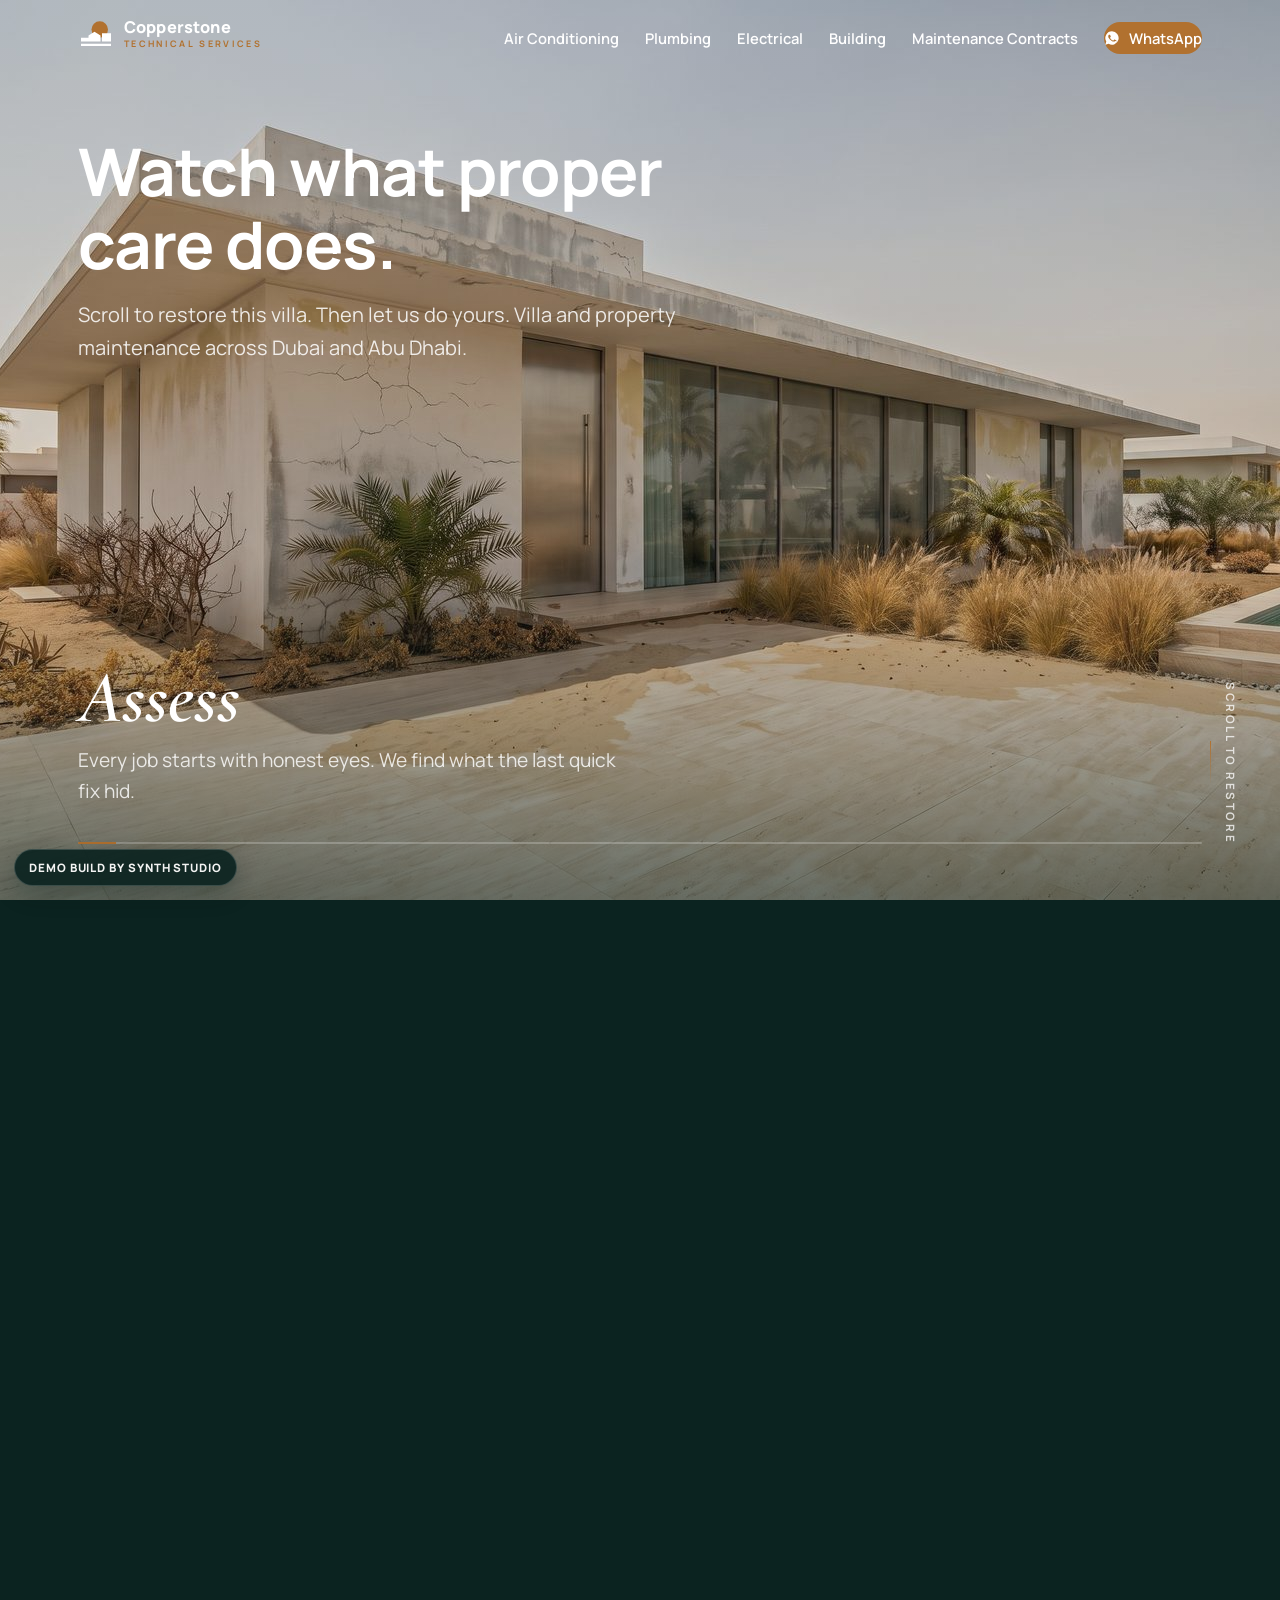
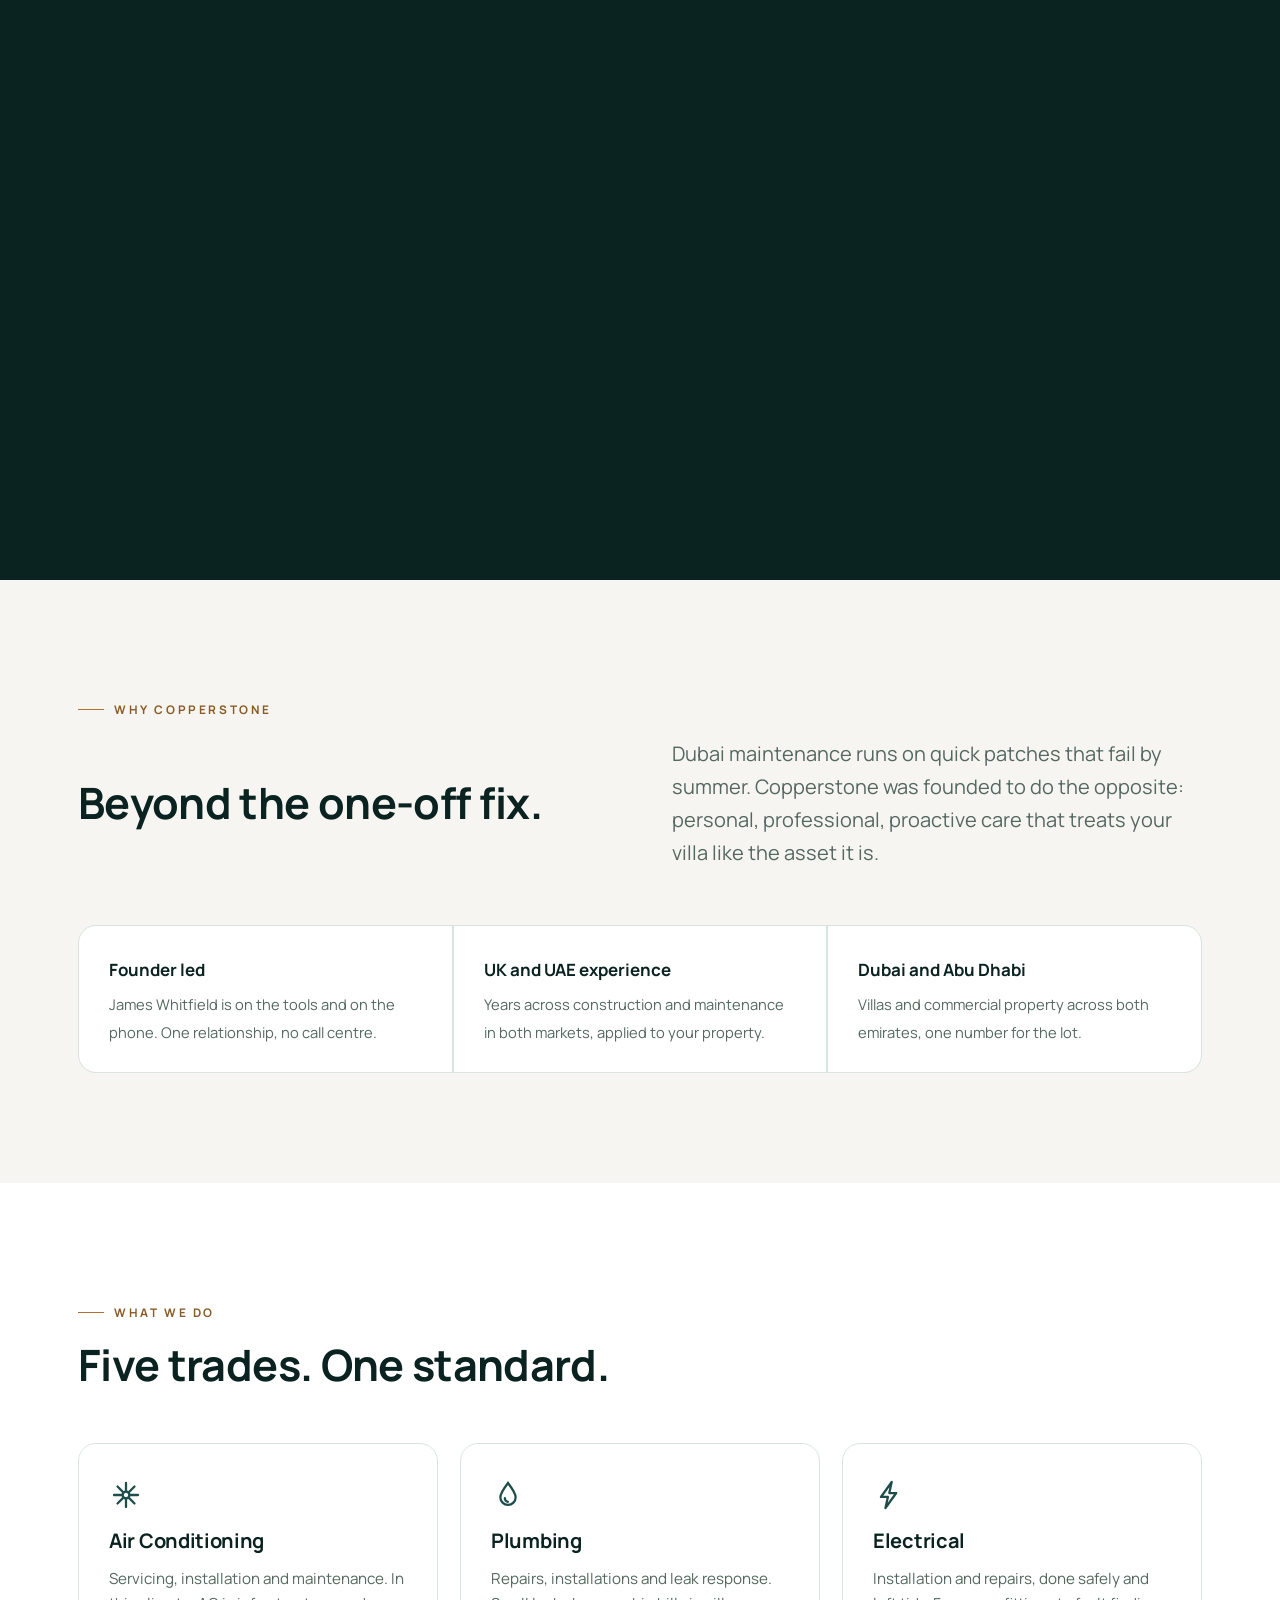
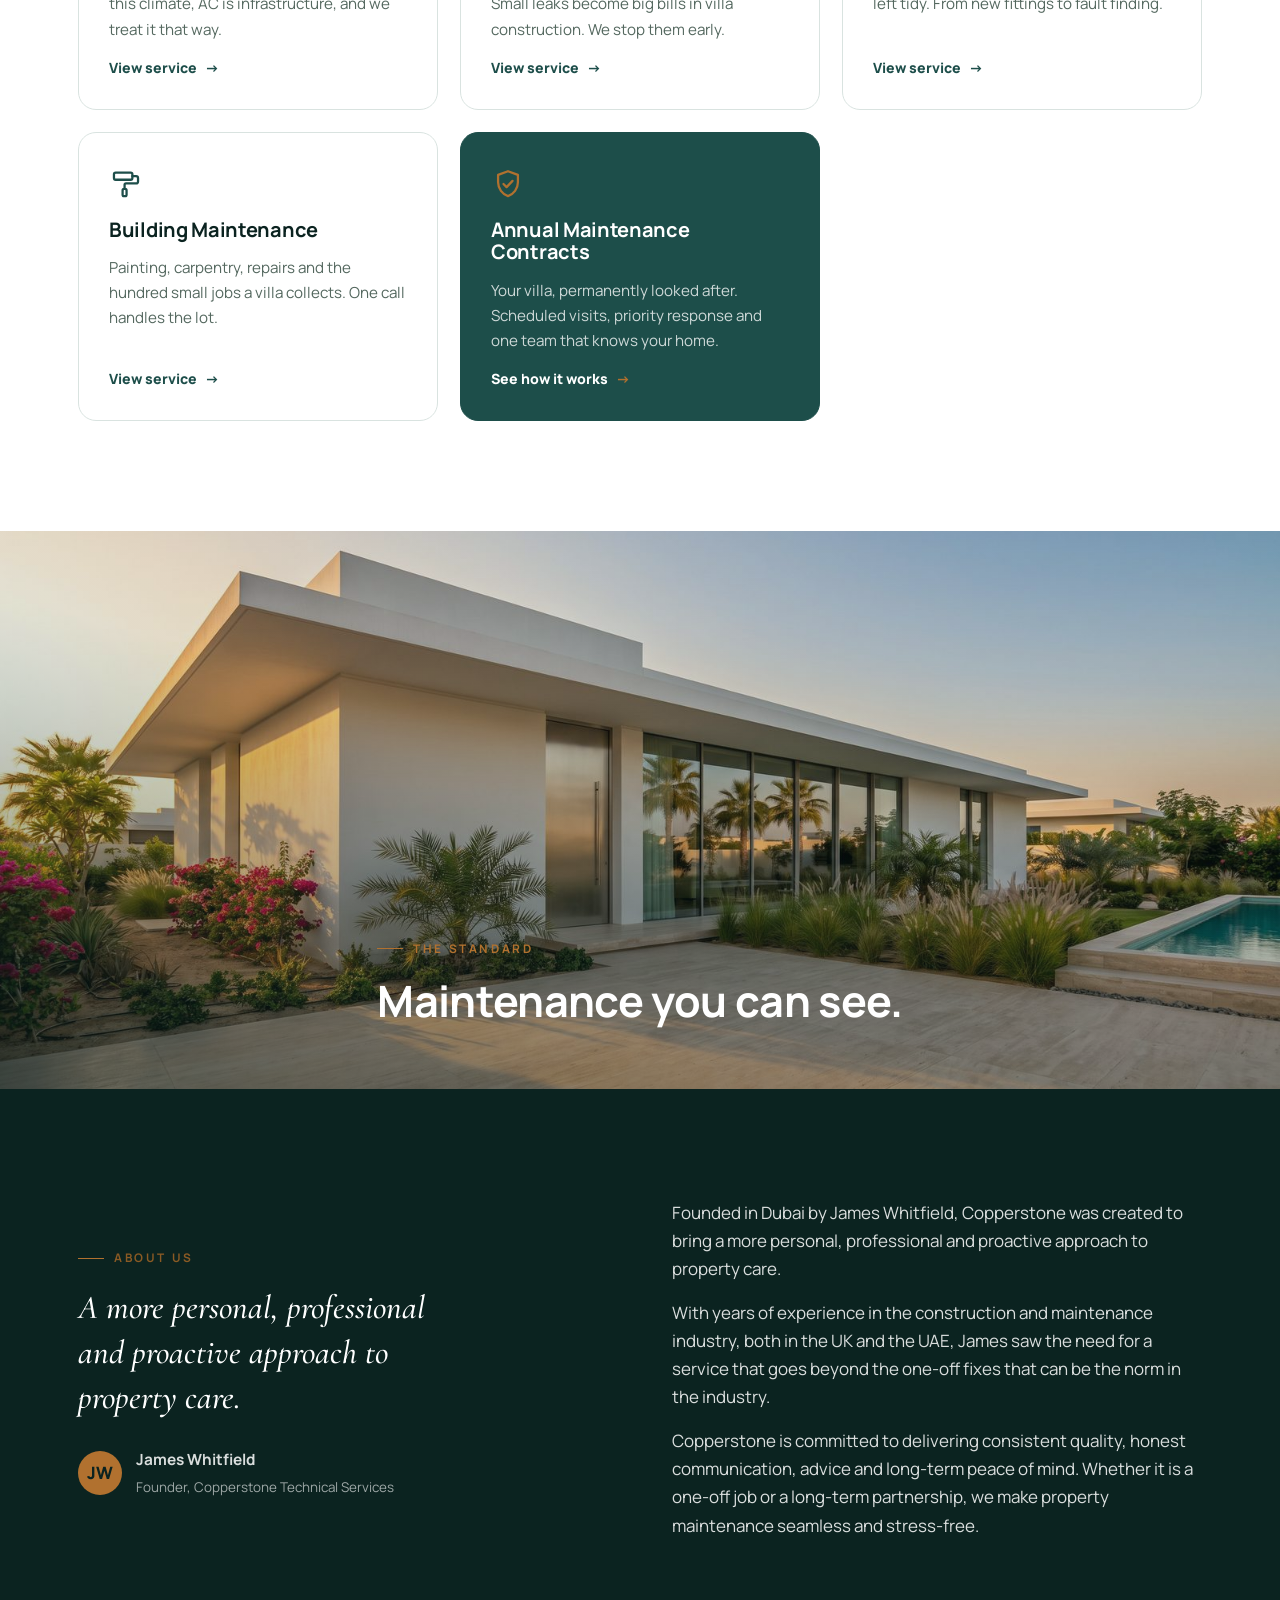
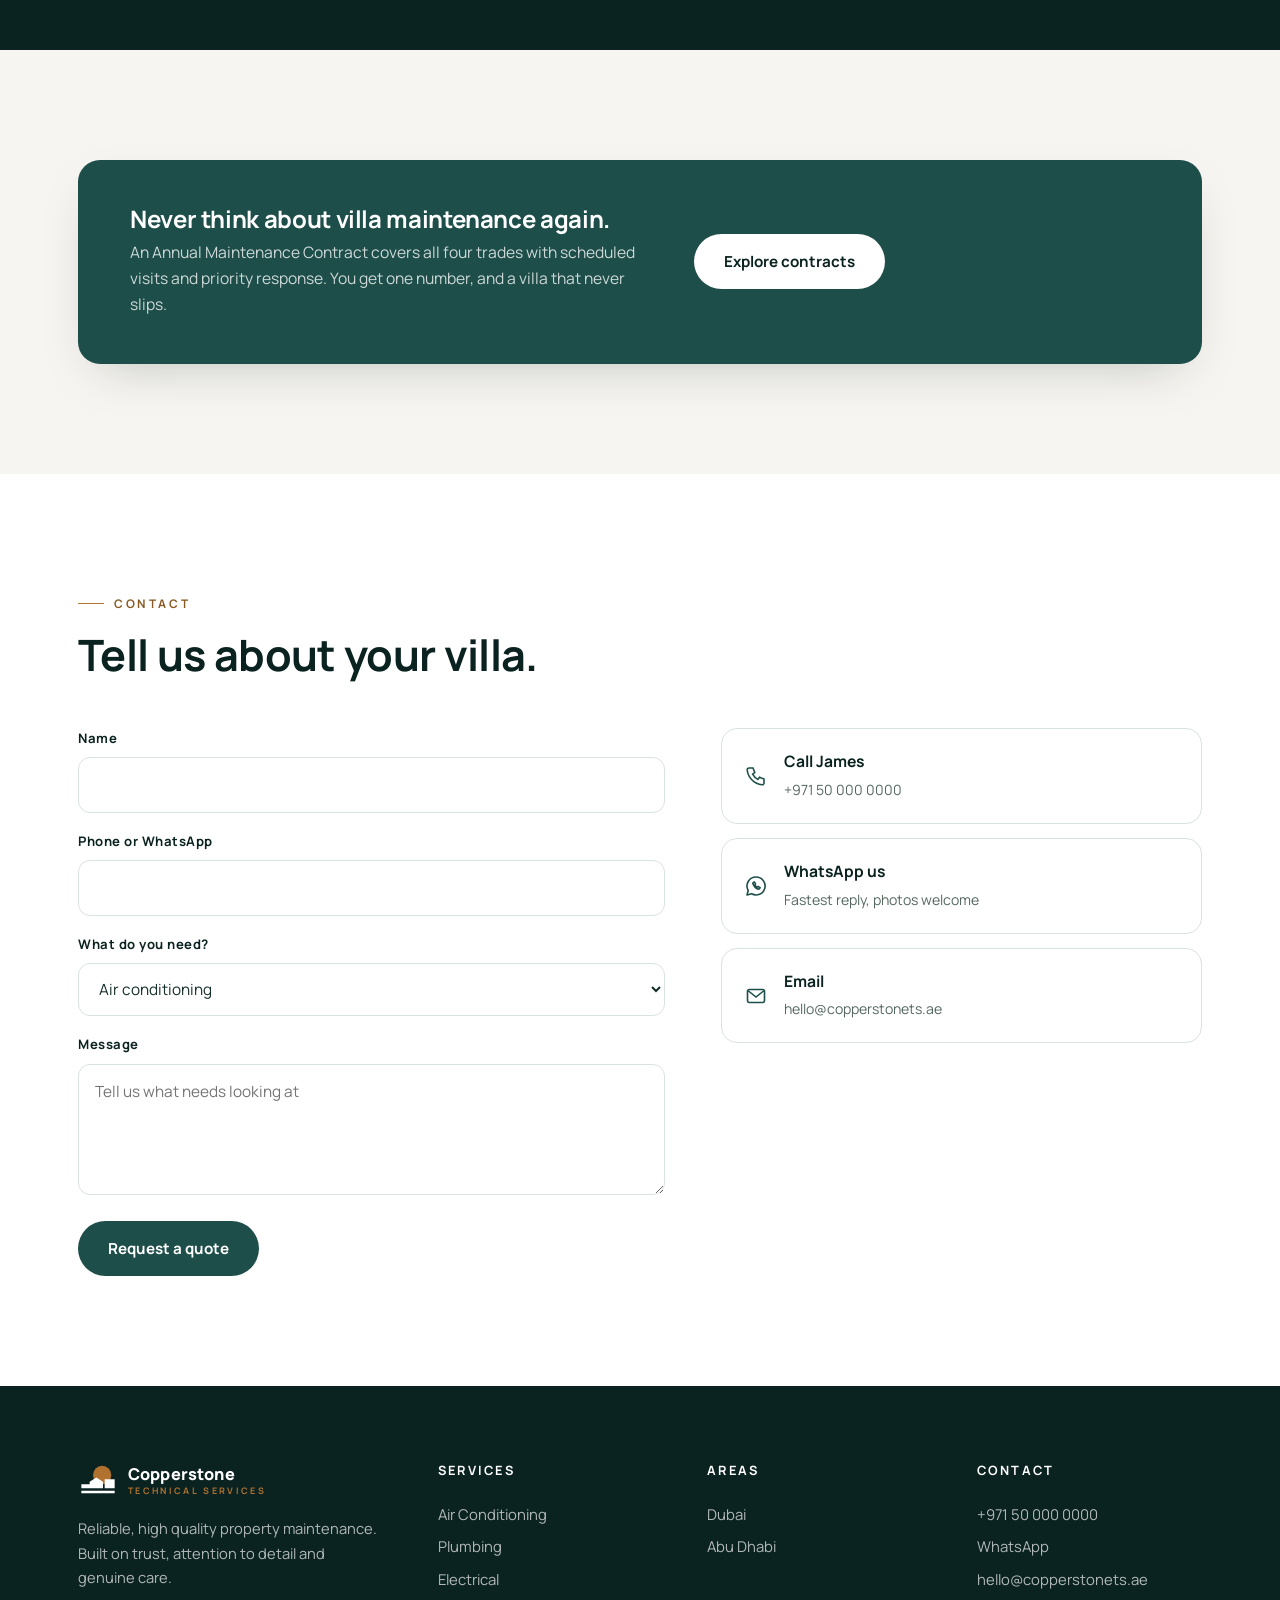
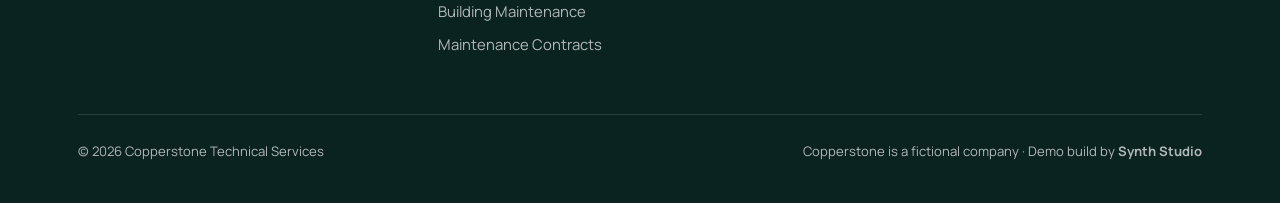
==== index.html @ 6628d4b0 "Copperstone Technical Services: Synth Studio portfolio demo Fictional villa maintenance company demo" ====
<!DOCTYPE html>
<html lang="en">
<head>
<meta charset="UTF-8">
<meta name="viewport" content="width=device-width, initial-scale=1.0">
<meta name="robots" content="noindex">
<title>Copperstone Technical Services | Villa Maintenance in Dubai &amp; Abu Dhabi</title>
<meta name="description" content="Premium villa and property maintenance across Dubai and Abu Dhabi. Air conditioning, plumbing, electrical and building works, plus Annual Maintenance Contracts. Founder led, UK and UAE experience.">
<link rel="icon" href="assets/copperstone-mark.svg" type="image/svg+xml">
<link rel="preconnect" href="https://fonts.googleapis.com">
<link rel="preconnect" href="https://fonts.gstatic.com" crossorigin>
<link href="https://fonts.googleapis.com/css2?family=Manrope:wght@400;500;600;700;800&family=Cormorant+Garamond:ital,wght@1,500;1,600&display=swap" rel="stylesheet">
<link rel="stylesheet" href="styles.css">
</head>
<body>

<header class="nav over-hero">
  <div class="nav-inner">
    <a class="nav-logo" href="index.html" aria-label="Copperstone Technical Services home">
      <span class="brand"><svg class="brand-mark" viewBox="0 0 48 48" aria-hidden="true"><circle cx="29" cy="18" r="11" fill="#b1712f"/><path fill="currentColor" d="M4 34h26v-8l-8-5-8 5v3H4Zm28-11h12v11H32Zm-28 14h40v3H4Z"/></svg><span class="brand-text">Copperstone<em>Technical Services</em></span></span>
    </a>
    <button class="nav-burger" aria-label="Menu" aria-expanded="false"><i></i></button>
    <nav class="nav-links">
      <a href="services/air-conditioning.html">Air Conditioning</a>
      <a href="services/plumbing.html">Plumbing</a>
      <a href="services/electrical.html">Electrical</a>
      <a href="services/building-maintenance.html">Building</a>
      <a href="services/annual-maintenance-contracts.html">Maintenance Contracts</a>
      <a class="btn-wa" href="#demo">
        <svg viewBox="0 0 24 24" fill="currentColor" aria-hidden="true"><path d="M12 2a10 10 0 0 0-8.6 15.1L2 22l5-1.3A10 10 0 1 0 12 2Zm5.2 14.2c-.2.6-1.2 1.1-1.7 1.2-.5 0-1 .2-3.3-.7-2.8-1.1-4.6-4-4.7-4.2-.1-.2-1.1-1.5-1.1-2.9s.7-2 1-2.3c.2-.3.5-.3.7-.3h.5c.2 0 .4 0 .6.5l.9 2.1c0 .2.1.4 0 .6l-.4.6-.5.5c-.2.2-.3.4-.1.7.2.3.8 1.4 1.8 2.2 1.2 1.1 2.3 1.4 2.6 1.6.3.1.5.1.7-.1l1-1.2c.2-.3.4-.2.7-.1l2.2 1c.3.2.5.3.6.4 0 .1 0 .8-.3 1.4Z"/></svg>
        WhatsApp
      </a>
    </nav>
  </div>
</header>

<!-- Scroll-restoration hero: scroll drives the villa from neglected to restored -->
<section class="scrub" aria-label="A villa being restored as you scroll">
  <div class="scrub-stage">
    <video id="scrubVideo" muted playsinline preload="auto" poster="assets/stage_a_1600.jpg">
      <source src="assets/restoration_scrub_1440.mp4" type="video/mp4">
    </video>
    <div class="scrub-shade"></div>

    <div class="hero-topline">
      <div class="wrap">
        <h1>Watch what proper care does.</h1>
        <p class="lead">Scroll to restore this villa. Then let us do yours. Villa and property maintenance across Dubai and Abu Dhabi.</p>
      </div>
    </div>

    <div class="scrub-copy">
      <div class="wrap">
        <div class="stage-word" aria-hidden="true">
          <span>Assess</span><span>Repair</span><span>Restore</span><span>Maintain</span>
        </div>
        <p class="stage-line">
          <span>Every job starts with honest eyes. We find what the last quick fix hid.</span>
          <span>Fixed properly, once. Air conditioning, plumbing, electrical and building works.</span>
          <span>Finished to the standard your villa deserves.</span>
          <span>And it never slips back. That is what an Annual Maintenance Contract is for.</span>
        </p>
        <div class="scrub-progress"><i></i></div>
      </div>
    </div>

    <div class="scrub-hint">Scroll to restore</div>
  </div>
</section>

<!-- Reduced-motion / load-failure fallback -->
<template id="fallbackHero">
  <section class="page-hero" aria-label="A restored villa at golden hour">
    <img src="assets/stage_d_1600.jpg" alt="A restored modern villa at golden hour">
    <div class="wrap">
      <h1>Watch what proper care does.</h1>
      <p class="lead">Villa and property maintenance across Dubai and Abu Dhabi. Assess, repair, restore, maintain.</p>
    </div>
  </section>
</template>

<section class="section" id="why">
  <div class="wrap">
    <p class="eyebrow">Why Copperstone</p>
    <div class="split">
      <h2>Beyond the one-off fix.</h2>
      <p class="lead">Dubai maintenance runs on quick patches that fail by summer. Copperstone was founded to do the opposite: personal, professional, proactive care that treats your villa like the asset it is.</p>
    </div>
    <div class="facts reveal" style="margin-top:56px">
      <div class="fact"><b>Founder led</b><span>James Whitfield is on the tools and on the phone. One relationship, no call centre.</span></div>
      <div class="fact"><b>UK and UAE experience</b><span>Years across construction and maintenance in both markets, applied to your property.</span></div>
      <div class="fact"><b>Dubai and Abu Dhabi</b><span>Villas and commercial property across both emirates, one number for the lot.</span></div>
    </div>
  </div>
</section>

<section class="section on-white" id="services">
  <div class="wrap">
    <p class="eyebrow">What we do</p>
    <h2>Five trades. One standard.</h2>
    <div class="svc-grid">
      <a class="svc-card reveal" href="services/air-conditioning.html">
        <svg viewBox="0 0 24 24" fill="none" stroke-width="1.6" stroke-linecap="round"><circle cx="12" cy="12" r="2.4"/><path d="M12 9.6V3.5M12 14.4v6.1M9.6 12H3.5M14.4 12h6.1M10.3 10.3 6 6M13.7 13.7 18 18M13.7 10.3 18 6M10.3 13.7 6 18"/></svg>
        <h3>Air Conditioning</h3>
        <p>Servicing, installation and maintenance. In this climate, AC is infrastructure, and we treat it that way.</p>
        <span class="go">View service</span>
      </a>
      <a class="svc-card reveal" href="services/plumbing.html">
        <svg viewBox="0 0 24 24" fill="none" stroke-width="1.6" stroke-linecap="round"><path d="M12 3.5c3.2 4.2 5.4 7.2 5.4 10.1a5.4 5.4 0 1 1-10.8 0c0-2.9 2.2-5.9 5.4-10.1Z"/><path d="M9.8 14.2a2.6 2.6 0 0 0 2.1 2.6"/></svg>
        <h3>Plumbing</h3>
        <p>Repairs, installations and leak response. Small leaks become big bills in villa construction. We stop them early.</p>
        <span class="go">View service</span>
      </a>
      <a class="svc-card reveal" href="services/electrical.html">
        <svg viewBox="0 0 24 24" fill="none" stroke-width="1.6" stroke-linejoin="round"><path d="M13.2 2.8 5.6 13.4h4.9l-1.7 7.8 7.6-10.6h-4.9l1.7-7.8Z"/></svg>
        <h3>Electrical</h3>
        <p>Installation and repairs, done safely and left tidy. From new fittings to fault finding.</p>
        <span class="go">View service</span>
      </a>
      <a class="svc-card reveal" href="services/building-maintenance.html">
        <svg viewBox="0 0 24 24" fill="none" stroke-width="1.6" stroke-linecap="round" stroke-linejoin="round"><rect x="3.5" y="4" width="13" height="5" rx="1.2"/><path d="M16.5 6.5h2.6a1.4 1.4 0 0 1 1.4 1.4v2.3a1.4 1.4 0 0 1-1.4 1.4H12a1 1 0 0 0-1 1v1.9"/><rect x="9.6" y="15.5" width="2.8" height="5" rx="1"/></svg>
        <h3>Building Maintenance</h3>
        <p>Painting, carpentry, repairs and the hundred small jobs a villa collects. One call handles the lot.</p>
        <span class="go">View service</span>
      </a>
      <a class="svc-card amc reveal" href="services/annual-maintenance-contracts.html">
        <svg viewBox="0 0 24 24" fill="none" stroke-width="1.6" stroke-linecap="round" stroke-linejoin="round"><path d="M12 3 5 5.6v5.2c0 4.4 3 8.5 7 9.7 4-1.2 7-5.3 7-9.7V5.6L12 3Z"/><path d="m8.8 12 2.2 2.2 4.2-4.4"/></svg>
        <h3>Annual Maintenance Contracts</h3>
        <p>Your villa, permanently looked after. Scheduled visits, priority response and one team that knows your home.</p>
        <span class="go">See how it works</span>
      </a>
    </div>
  </div>
</section>

<section class="band" aria-label="Restored villa">
  <img src="assets/stage_d_1600.jpg" alt="A restored modern villa, the standard Copperstone works to">
  <div class="wrap">
    <p class="eyebrow" style="color:var(--brass)">The standard</p>
    <h2>Maintenance you can see.</h2>
  </div>
</section>

<section class="section on-ink" id="about">
  <div class="wrap split">
    <div>
      <p class="eyebrow">About us</p>
      <p class="founder-quote">A more personal, professional and proactive approach to property care.</p>
      <div class="founder-sig">
        <div class="dot">JW</div>
        <div><b>James Whitfield</b><span>Founder, Copperstone Technical Services</span></div>
      </div>
    </div>
    <div>
      <p>Founded in Dubai by James Whitfield, Copperstone was created to bring a more personal, professional and proactive approach to property care.</p>
      <p style="margin-top:16px">With years of experience in the construction and maintenance industry, both in the UK and the UAE, James saw the need for a service that goes beyond the one-off fixes that can be the norm in the industry.</p>
      <p style="margin-top:16px">Copperstone is committed to delivering consistent quality, honest communication, advice and long-term peace of mind. Whether it is a one-off job or a long-term partnership, we make property maintenance seamless and stress-free.</p>
    </div>
  </div>
</section>

<section class="section">
  <div class="wrap">
    <div class="amc-strip reveal">
      <div>
        <h3>Never think about villa maintenance again.</h3>
        <p>An Annual Maintenance Contract covers all four trades with scheduled visits and priority response. You get one number, and a villa that never slips.</p>
      </div>
      <a class="btn on-dark" href="services/annual-maintenance-contracts.html">Explore contracts</a>
    </div>
  </div>
</section>

<section class="section on-white" id="contact">
  <div class="wrap">
    <p class="eyebrow">Contact</p>
    <h2>Tell us about your villa.</h2>
    <div class="contact-grid" style="margin-top:48px">
      <form onsubmit="event.preventDefault(); this.querySelector('button').textContent='Sent (demo)';">
        <div class="field"><label for="f-name">Name</label><input id="f-name" type="text" autocomplete="name" required></div>
        <div class="field"><label for="f-phone">Phone or WhatsApp</label><input id="f-phone" type="tel" autocomplete="tel" required></div>
        <div class="field"><label for="f-need">What do you need?</label>
          <select id="f-need">
            <option>Air conditioning</option><option>Plumbing</option><option>Electrical</option><option>Building maintenance</option><option>Annual Maintenance Contract</option><option>Something else</option>
          </select>
        </div>
        <div class="field"><label for="f-msg">Message</label><textarea id="f-msg" rows="4" placeholder="Tell us what needs looking at"></textarea></div>
        <button class="btn" type="submit">Request a quote</button>
      </form>
      <div>
        <a class="channel" href="#demo">
          <svg viewBox="0 0 24 24" fill="none" stroke-width="1.6" stroke-linecap="round"><path d="M5 4h4l1.8 4.5-2.2 1.7a13 13 0 0 0 5.2 5.2l1.7-2.2L20 15v4a1.8 1.8 0 0 1-2 1.8A16.8 16.8 0 0 1 3.2 6 1.8 1.8 0 0 1 5 4Z"/></svg>
          <div><b>Call James</b><span>+971 50 000 0000</span></div>
        </a>
        <a class="channel" href="#demo">
          <svg viewBox="0 0 24 24" fill="none" stroke-width="1.6" stroke-linecap="round" stroke-linejoin="round"><path d="M12 3a9 9 0 0 0-7.8 13.5L3 21l4.6-1.2A9 9 0 1 0 12 3Z"/><path d="M8.8 9.2c.3 2.6 3.4 5.7 6 6l1.4-1.4-2-1.3-1 .7c-.8-.4-1.9-1.5-2.3-2.3l.7-1-1.3-2-1.5 1.3Z"/></svg>
          <div><b>WhatsApp us</b><span>Fastest reply, photos welcome</span></div>
        </a>
        <a class="channel" href="#demo">
          <svg viewBox="0 0 24 24" fill="none" stroke-width="1.6" stroke-linecap="round"><rect x="3.5" y="5.5" width="17" height="13" rx="2"/><path d="m4.5 7 7.5 6 7.5-6"/></svg>
          <div><b>Email</b><span>hello@copperstonets.ae</span></div>
        </a>
      </div>
    </div>
  </div>
</section>

<footer>
  <div class="wrap">
    <div class="foot-grid">
      <div>
        <span class="brand brand-foot"><svg class="brand-mark" viewBox="0 0 48 48" aria-hidden="true"><circle cx="29" cy="18" r="11" fill="#b1712f"/><path fill="currentColor" d="M4 34h26v-8l-8-5-8 5v3H4Zm28-11h12v11H32Zm-28 14h40v3H4Z"/></svg><span class="brand-text">Copperstone<em>Technical Services</em></span></span>
        <p style="font-size:.92rem; max-width:34ch">Reliable, high quality property maintenance. Built on trust, attention to detail and genuine care.</p>
      </div>
      <div>
        <h4>Services</h4>
        <a href="services/air-conditioning.html">Air Conditioning</a>
        <a href="services/plumbing.html">Plumbing</a>
        <a href="services/electrical.html">Electrical</a>
        <a href="services/building-maintenance.html">Building Maintenance</a>
        <a href="services/annual-maintenance-contracts.html">Maintenance Contracts</a>
      </div>
      <div>
        <h4>Areas</h4>
        <a href="contact.html">Dubai</a>
        <a href="contact.html">Abu Dhabi</a>
      </div>
      <div>
        <h4>Contact</h4>
        <a href="#demo">+971 50 000 0000</a>
        <a href="#demo">WhatsApp</a>
        <a href="#demo">hello@copperstonets.ae</a>
      </div>
    </div>
    <div class="foot-base">
      <span>© <span id="yr"></span> Copperstone Technical Services</span>
      <span>Copperstone is a fictional company · Demo build by <strong style="color:inherit">Synth Studio</strong></span>
    </div>
  </div>
</footer>

<div class="demo-badge">Demo build by Synth Studio</div>
<script src="site.js"></script>
</body>
</html>
---- styles.css ----
/* Copperstone Technical Services — Synth Studio portfolio demo
   Palette is built out from the logo navy (#22476a). One warm accent (brass), used sparingly. */

:root {
  --navy: #1d4e4a;
  --ink: #0b2320;
  --paper: #f7f5f1;
  --white: #ffffff;
  --brass: #b1712f;
  --brass-deep: #8a5a24;
  --mist: #d9e3e0;
  --text: #152e2a;
  --muted: #54685f;
  --shadow: 0 18px 50px -22px rgba(11, 35, 32, .28);
  --ease: cubic-bezier(.22, .61, .21, 1);
}

* { margin: 0; padding: 0; box-sizing: border-box; }
html { scroll-behavior: smooth; }
@media (prefers-reduced-motion: reduce) { html { scroll-behavior: auto; } }

body {
  font-family: "Manrope", -apple-system, sans-serif;
  font-size: 17px;
  line-height: 1.65;
  color: var(--text);
  background: var(--paper);
  -webkit-font-smoothing: antialiased;
}

img, video { max-width: 100%; display: block; }
a { color: var(--navy); text-decoration: none; }
button { font: inherit; cursor: pointer; }
::selection { background: var(--navy); color: #fff; }

.wrap { max-width: 1180px; margin: 0 auto; padding: 0 28px; }

/* ---------- type ---------- */

h1, h2, h3 { font-weight: 700; line-height: 1.12; letter-spacing: -.015em; color: var(--ink); }
h1 { font-size: clamp(2.4rem, 5.2vw, 4.1rem); }
h2 { font-size: clamp(1.8rem, 3.6vw, 2.7rem); }
h3 { font-size: 1.25rem; }

.serif-i {
  font-family: "Cormorant Garamond", Georgia, serif;
  font-style: italic;
  font-weight: 600;
  letter-spacing: 0;
}

.eyebrow {
  display: inline-flex;
  align-items: center;
  gap: 10px;
  font-size: .74rem;
  font-weight: 700;
  letter-spacing: .22em;
  text-transform: uppercase;
  color: var(--brass-deep);
  margin-bottom: 18px;
}
.eyebrow::before { content: ""; width: 26px; height: 1px; background: var(--brass); }

.lead { font-size: clamp(1.06rem, 1.6vw, 1.25rem); color: var(--muted); max-width: 58ch; }

/* ---------- nav ---------- */

.nav {
  position: fixed;
  inset: 0 0 auto 0;
  z-index: 60;
  transition: background .35s var(--ease), box-shadow .35s var(--ease);
}
.nav-inner {
  max-width: 1180px;
  margin: 0 auto;
  padding: 16px 28px;
  display: flex;
  align-items: center;
  gap: 34px;
}
.nav-logo img { height: 44px; width: auto; transition: filter .35s var(--ease); }
.nav-links { display: flex; gap: 26px; align-items: center; margin-left: auto; }
.nav-links a {
  font-size: .92rem;
  font-weight: 600;
  color: #fff;
  position: relative;
  padding: 4px 0;
}
.nav-links a::after {
  content: "";
  position: absolute;
  left: 0; right: 100%; bottom: 0;
  height: 2px;
  background: var(--brass);
  transition: right .3s var(--ease);
}
.nav-links a:hover::after, .nav-links a[aria-current="page"]::after { right: 0; }

.nav.solid { background: rgba(247, 246, 242, .92); backdrop-filter: blur(14px); box-shadow: 0 1px 0 var(--mist); }
.nav.solid .nav-links a { color: var(--ink); }
.nav.on-light .nav-links a { color: var(--ink); }

/* on dark hero the navy logo swaps to white via filter-free trick: two imgs */
.nav-logo .logo-dark { display: none; }
.nav.solid .logo-light, .nav.on-light .logo-light { display: none; }
.nav.solid .logo-dark, .nav.on-light .logo-dark { display: block; }

.btn-wa {
  display: inline-flex;
  align-items: center;
  gap: 9px;
  background: var(--brass);
  color: var(--ink);
  font-size: .88rem;
  font-weight: 800;
  padding: 11px 20px;
  border-radius: 999px;
  transition: transform .25s var(--ease), background .25s var(--ease);
}
.btn-wa:hover { transform: translateY(-2px); background: #c08040; }
.btn-wa svg { width: 16px; height: 16px; }

.nav-burger { display: none; }

/* ---------- buttons ---------- */

.btn {
  display: inline-flex;
  align-items: center;
  gap: 10px;
  background: var(--navy);
  color: #fff;
  font-weight: 700;
  font-size: .95rem;
  padding: 15px 30px;
  border-radius: 999px;
  border: 0;
  transition: transform .25s var(--ease), box-shadow .25s var(--ease), background .25s var(--ease);
}
.btn:hover { transform: translateY(-2px); box-shadow: var(--shadow); background: #266058; }
.btn.ghost { background: transparent; color: var(--ink); box-shadow: inset 0 0 0 1.5px var(--navy); }
.btn.ghost:hover { background: var(--navy); color: #fff; }
.btn.on-dark { background: #fff; color: var(--ink); }
.btn.on-dark:hover { background: var(--paper); }

/* ---------- scrub hero ---------- */

.scrub { position: relative; height: 420vh; background: var(--ink); }
.scrub-stage { position: sticky; top: 0; height: 100vh; overflow: hidden; }
.scrub-stage video, .scrub-stage .scrub-fallback-img {
  position: absolute; inset: 0;
  width: 100%; height: 100%;
  object-fit: cover;
}
.scrub-shade {
  position: absolute; inset: 0;
  background: linear-gradient(to top, rgba(11, 35, 32, .62) 0%, rgba(11, 35, 32, .12) 38%, rgba(11, 35, 32, .18) 100%);
}

.scrub-copy {
  position: absolute;
  left: 0; right: 0; bottom: 0;
  padding: 0 0 56px;
  color: #fff;
}
.scrub-copy .wrap { display: flex; flex-direction: column; gap: 10px; }

.stage-word {
  font-family: "Cormorant Garamond", Georgia, serif;
  font-style: italic;
  font-weight: 600;
  font-size: clamp(2.6rem, 6vw, 4.6rem);
  line-height: 1;
  color: #fff;
  height: 1.1em;
  position: relative;
}
.stage-word span {
  position: absolute; left: 0; bottom: 0;
  opacity: 0;
  transform: translateY(14px);
  transition: opacity .45s var(--ease), transform .45s var(--ease);
  white-space: nowrap;
}
.stage-word span.live { opacity: 1; transform: none; }

.stage-line { font-size: clamp(1rem, 1.7vw, 1.2rem); max-width: 46ch; color: rgba(255, 255, 255, .82); min-height: 3.4em; }
.stage-line span { display: none; }
.stage-line span.live { display: inline; }

.scrub-progress {
  height: 2px;
  background: rgba(255, 255, 255, .22);
  border-radius: 2px;
  overflow: hidden;
  margin-top: 22px;
}
.scrub-progress i { display: block; height: 100%; width: 0; background: var(--brass); }

.scrub-hint {
  position: absolute;
  right: 40px; bottom: 56px;
  display: flex;
  flex-direction: column;
  align-items: center;
  gap: 10px;
  color: rgba(255, 255, 255, .75);
  font-size: .72rem;
  font-weight: 700;
  letter-spacing: .22em;
  text-transform: uppercase;
  writing-mode: vertical-rl;
  transition: opacity .4s;
}
.scrub-hint::after {
  content: "";
  width: 1px; height: 44px;
  background: linear-gradient(to bottom, var(--brass), transparent);
  animation: drip 1.8s var(--ease) infinite;
}
@keyframes drip { from { transform: scaleY(0); transform-origin: top; } 55% { transform: scaleY(1); transform-origin: top; } 56% { transform-origin: bottom; } to { transform: scaleY(0); transform-origin: bottom; } }
.scrub-hint.gone { opacity: 0; }

.hero-topline {
  position: absolute;
  left: 0; right: 0; top: 0;
  padding-top: max(15vh, 120px);
  color: #fff;
  text-align: left;
}
.hero-topline h1 { color: #fff; max-width: 15ch; }
.hero-topline .lead { color: rgba(255, 255, 255, .85); margin-top: 16px; }

/* ---------- sections ---------- */

.section { padding: 110px 0; }
.section.tight { padding: 84px 0; }
.section.on-white { background: var(--white); }
.section.on-ink { background: var(--ink); color: rgba(255, 255, 255, .85); }
.section.on-ink h2, .section.on-ink h3 { color: #fff; }
.section.on-ink .lead { color: rgba(255, 255, 255, .72); }

.split { display: grid; grid-template-columns: 1fr 1fr; gap: 64px; align-items: center; }

.facts { display: grid; grid-template-columns: repeat(3, 1fr); gap: 2px; background: var(--mist); border: 1px solid var(--mist); border-radius: 18px; overflow: hidden; }
.fact { background: var(--white); padding: 30px 30px 26px; }
.fact b { display: block; font-size: 1.06rem; color: var(--ink); margin-bottom: 6px; }
.fact span { font-size: .92rem; color: var(--muted); }

/* ---------- service cards ---------- */

.svc-grid { display: grid; grid-template-columns: repeat(3, 1fr); gap: 22px; margin-top: 54px; }
.svc-grid .svc-card:nth-child(4), .svc-grid .svc-card:nth-child(5) { transform: none; }

.svc-card {
  background: var(--white);
  border: 1px solid var(--mist);
  border-radius: 18px;
  padding: 34px 30px 30px;
  display: flex;
  flex-direction: column;
  gap: 14px;
  min-height: 240px;
  position: relative;
  transition: transform .3s var(--ease), box-shadow .3s var(--ease), border-color .3s var(--ease);
}
.svc-card:hover { transform: translateY(-6px); box-shadow: var(--shadow); border-color: transparent; }
.svc-card svg { width: 34px; height: 34px; stroke: var(--navy); }
.svc-card h3 { margin-top: 4px; }
.svc-card p { font-size: .95rem; color: var(--muted); flex: 1; }
.svc-card .go {
  font-size: .88rem;
  font-weight: 800;
  color: var(--navy);
  display: inline-flex;
  align-items: center;
  gap: 8px;
}
.svc-card .go::after { content: "→"; transition: transform .25s var(--ease); }
.svc-card:hover .go::after { transform: translateX(5px); }
.svc-card.amc { background: var(--navy); border-color: var(--navy); }
.svc-card.amc h3, .svc-card.amc .go { color: #fff; }
.svc-card.amc p { color: rgba(255, 255, 255, .78); }
.svc-card.amc svg { stroke: var(--brass); }
.svc-card.amc .go::after { color: var(--brass); }

/* ---------- imagery band ---------- */

.band { position: relative; min-height: 62vh; display: flex; align-items: flex-end; overflow: hidden; }
.band img { position: absolute; inset: 0; width: 100%; height: 100%; object-fit: cover; }
.band::after { content: ""; position: absolute; inset: 0; background: linear-gradient(15deg, rgba(11, 35, 32, .55), rgba(29, 78, 74, .12) 55%); }
.band .wrap { position: relative; z-index: 2; padding-top: 90px; padding-bottom: 64px; color: #fff; }
.band h2 { color: #fff; }

/* ---------- founder ---------- */

.founder-quote {
  font-family: "Cormorant Garamond", Georgia, serif;
  font-style: italic;
  font-weight: 500;
  font-size: clamp(1.5rem, 2.6vw, 2.1rem);
  line-height: 1.35;
  color: var(--ink);
  max-width: 26ch;
}
.section.on-ink .founder-quote { color: #fff; }
.founder-sig { margin-top: 26px; display: flex; align-items: center; gap: 14px; }
.founder-sig .dot { width: 44px; height: 44px; border-radius: 50%; background: var(--navy); color: #fff; display: flex; align-items: center; justify-content: center; font-weight: 800; }
.section.on-ink .founder-sig .dot { background: var(--brass); color: var(--ink); }
.founder-sig b { display: block; font-size: .96rem; color: inherit; }
.founder-sig span { font-size: .84rem; color: var(--muted); }
.section.on-ink .founder-sig span { color: rgba(255, 255, 255, .6); }

/* ---------- checklist / process / faq ---------- */

.check-grid { display: grid; grid-template-columns: 1fr 1fr; gap: 14px 40px; margin-top: 40px; }
.check {
  display: flex;
  gap: 14px;
  align-items: flex-start;
  background: var(--white);
  border: 1px solid var(--mist);
  border-radius: 14px;
  padding: 18px 20px;
  font-size: .98rem;
}
.check::before {
  content: "✓";
  flex: 0 0 auto;
  width: 24px; height: 24px;
  border-radius: 50%;
  background: var(--navy);
  color: #fff;
  font-size: .8rem;
  display: flex;
  align-items: center;
  justify-content: center;
  margin-top: 2px;
}

.steps { display: grid; grid-template-columns: repeat(3, 1fr); gap: 22px; margin-top: 54px; counter-reset: step; }
.step { background: var(--white); border: 1px solid var(--mist); border-radius: 18px; padding: 32px 28px; position: relative; }
.step::before {
  counter-increment: step;
  content: "0" counter(step);
  font-family: "Cormorant Garamond", Georgia, serif;
  font-style: italic;
  font-size: 2.6rem;
  color: var(--brass);
  line-height: 1;
  display: block;
  margin-bottom: 14px;
}
.step h3 { font-size: 1.1rem; margin-bottom: 8px; }
.step p { font-size: .93rem; color: var(--muted); }

.faq { max-width: 780px; margin: 44px auto 0; }
.faq details { background: var(--white); border: 1px solid var(--mist); border-radius: 14px; margin-bottom: 12px; overflow: hidden; }
.faq summary {
  list-style: none;
  cursor: pointer;
  padding: 20px 24px;
  font-weight: 700;
  color: var(--ink);
  display: flex;
  justify-content: space-between;
  align-items: center;
  gap: 20px;
}
.faq summary::-webkit-details-marker { display: none; }
.faq summary::after { content: "+"; font-size: 1.3rem; color: var(--brass-deep); transition: transform .3s var(--ease); }
.faq details[open] summary::after { transform: rotate(45deg); }
.faq details p { padding: 0 24px 22px; color: var(--muted); font-size: .96rem; }

/* ---------- before / after ---------- */

.ba { position: relative; border-radius: 20px; overflow: hidden; aspect-ratio: 16 / 9; box-shadow: var(--shadow); user-select: none; touch-action: none; }
.ba img { position: absolute; inset: 0; width: 100%; height: 100%; object-fit: cover; pointer-events: none; }
.ba .after-img { clip-path: inset(0 0 0 50%); }
.ba-handle {
  position: absolute; top: 0; bottom: 0; left: 50%;
  width: 2px;
  background: #fff;
  cursor: ew-resize;
}
.ba-handle::after {
  content: "↔";
  position: absolute;
  top: 50%; left: 50%;
  transform: translate(-50%, -50%);
  width: 46px; height: 46px;
  border-radius: 50%;
  background: #fff;
  color: var(--navy);
  font-size: 1.05rem;
  display: flex;
  align-items: center;
  justify-content: center;
  box-shadow: 0 6px 24px rgba(11, 35, 32, .35);
}
.ba-tag {
  position: absolute;
  bottom: 16px;
  font-size: .72rem;
  font-weight: 800;
  letter-spacing: .18em;
  text-transform: uppercase;
  color: #fff;
  background: rgba(11, 35, 32, .55);
  backdrop-filter: blur(6px);
  padding: 7px 14px;
  border-radius: 999px;
}
.ba-tag.before { left: 16px; }
.ba-tag.after { right: 16px; }

/* ---------- AMC strip / CTA ---------- */

.amc-strip {
  background: var(--navy);
  border-radius: 22px;
  padding: 46px 52px;
  display: flex;
  align-items: center;
  gap: 44px;
  color: #fff;
  box-shadow: var(--shadow);
}
.amc-strip h3 { color: #fff; font-size: 1.5rem; }
.amc-strip p { color: rgba(255, 255, 255, .78); font-size: .98rem; margin-top: 8px; max-width: 52ch; }
.amc-strip .btn { flex: 0 0 auto; }

.cta-final { text-align: center; }
.cta-final h2 { max-width: 22ch; margin: 0 auto 18px; }
.cta-final .row { display: flex; gap: 16px; justify-content: center; flex-wrap: wrap; margin-top: 34px; }

/* ---------- contact ---------- */

.contact-grid { display: grid; grid-template-columns: 1.1fr .9fr; gap: 56px; align-items: start; }
.field { margin-bottom: 18px; }
.field label { display: block; font-size: .82rem; font-weight: 700; letter-spacing: .04em; margin-bottom: 8px; color: var(--ink); }
.field input, .field textarea, .field select {
  width: 100%;
  font: inherit;
  font-size: .96rem;
  padding: 14px 16px;
  border: 1.5px solid var(--mist);
  border-radius: 12px;
  background: var(--white);
  color: var(--text);
  transition: border-color .25s;
}
.field input:focus, .field textarea:focus, .field select:focus { outline: none; border-color: var(--navy); }
.channel { display: flex; gap: 16px; align-items: center; background: var(--white); border: 1px solid var(--mist); border-radius: 16px; padding: 20px 22px; margin-bottom: 14px; transition: transform .25s var(--ease), box-shadow .25s var(--ease); }
.channel:hover { transform: translateY(-3px); box-shadow: var(--shadow); }
.channel svg { width: 24px; height: 24px; stroke: var(--navy); flex: 0 0 auto; }
.channel b { display: block; color: var(--ink); font-size: .98rem; }
.channel span { font-size: .88rem; color: var(--muted); }

/* ---------- footer ---------- */

footer { background: var(--ink); color: rgba(255, 255, 255, .68); padding: 74px 0 40px; }
.foot-grid { display: grid; grid-template-columns: 1.4fr 1fr 1fr 1fr; gap: 44px; }
.foot-grid img { height: 54px; width: auto; margin-bottom: 18px; }
.foot-grid h4 { color: #fff; font-size: .8rem; letter-spacing: .18em; text-transform: uppercase; margin-bottom: 16px; }
.foot-grid a { display: block; color: rgba(255, 255, 255, .68); font-size: .93rem; padding: 4px 0; }
.foot-grid a:hover { color: var(--brass); }
.foot-base { border-top: 1px solid rgba(255, 255, 255, .12); margin-top: 54px; padding-top: 26px; display: flex; justify-content: space-between; gap: 20px; font-size: .82rem; flex-wrap: wrap; }

/* ---------- page hero (inner pages) ---------- */

.page-hero { position: relative; min-height: 56vh; display: flex; align-items: flex-end; background: var(--ink); overflow: hidden; }
.page-hero img { position: absolute; inset: 0; width: 100%; height: 100%; object-fit: cover; opacity: .58; }
.page-hero::after { content: ""; position: absolute; inset: 0; background: linear-gradient(to top, rgba(11, 35, 32, .82), rgba(29, 78, 74, .18) 70%); }
.page-hero .wrap { position: relative; z-index: 2; color: #fff; padding-top: 160px; padding-bottom: 56px; }
.page-hero h1 { color: #fff; }
.page-hero .lead { color: rgba(255, 255, 255, .84); margin-top: 14px; }
.crumb { font-size: .78rem; font-weight: 700; letter-spacing: .16em; text-transform: uppercase; color: var(--brass); margin-bottom: 18px; display: inline-block; }

/* ---------- reveal ---------- */

.reveal { opacity: 0; transform: translateY(26px); transition: opacity .7s var(--ease), transform .7s var(--ease); }
.reveal.in { opacity: 1; transform: none; }

/* ---------- coverage table (AMC) ---------- */

.cov { width: 100%; border-collapse: collapse; margin-top: 44px; background: var(--white); border-radius: 18px; overflow: hidden; box-shadow: 0 0 0 1px var(--mist); }
.cov th, .cov td { padding: 16px 20px; text-align: left; font-size: .95rem; border-bottom: 1px solid var(--mist); }
.cov th { background: var(--navy); color: #fff; font-size: .8rem; letter-spacing: .1em; text-transform: uppercase; }
.cov tr:last-child td { border-bottom: 0; }
.cov td:first-child { font-weight: 700; color: var(--ink); }
.cov .tick { color: var(--brass-deep); font-weight: 800; }

.journey-strip { display: grid; grid-template-columns: repeat(4, 1fr); gap: 14px; margin-top: 44px; }
.journey-strip img { border-radius: 14px; aspect-ratio: 4 / 3; object-fit: cover; width: 100%; }

/* ---------- responsive ---------- */

@media (max-width: 1000px) {
  .split, .contact-grid { grid-template-columns: 1fr; gap: 44px; }
  .svc-grid { grid-template-columns: 1fr 1fr; }
  .steps { grid-template-columns: 1fr; }
  .facts { grid-template-columns: 1fr; }
  .foot-grid { grid-template-columns: 1fr 1fr; }
  .amc-strip { flex-direction: column; align-items: flex-start; padding: 38px 32px; }
  .nav-links { display: none; }
  .nav-burger {
    display: block;
    margin-left: auto;
    background: none;
    border: 0;
    width: 42px; height: 42px;
    position: relative;
    z-index: 70;
  }
  .nav-burger i, .nav-burger::before, .nav-burger::after {
    content: "";
    display: block;
    width: 22px; height: 2px;
    background: currentColor;
    margin: 5px auto;
    transition: transform .3s var(--ease), opacity .3s;
  }
  .nav-burger { color: #fff; background: rgba(11, 35, 32, .3); border-radius: 10px; backdrop-filter: blur(4px); }
  .nav.solid .nav-burger, .nav.on-light .nav-burger { color: var(--ink); }
  .nav.open .nav-burger::before { transform: translateY(7px) rotate(45deg); }
  .nav.open .nav-burger i { opacity: 0; }
  .nav.open .nav-burger::after { transform: translateY(-7px) rotate(-45deg); }
  .nav.open .nav-links {
    display: flex;
    position: fixed;
    inset: 0;
    background: var(--ink);
    flex-direction: column;
    justify-content: center;
    gap: 30px;
    font-size: 1.3rem;
  }
  .nav.open .nav-links a { color: #fff; }
  .nav.open .btn-wa { margin-top: 10px; }
  .check-grid { grid-template-columns: 1fr; }
}

@media (max-width: 680px) {
  .section { padding: 74px 0; }
  .svc-grid { grid-template-columns: 1fr; }
  .scrub { height: 360vh; }
  .scrub-hint { display: none; }
  .hero-topline { padding-top: 108px; }
  .wrap { padding: 0 20px; }
  .foot-grid { grid-template-columns: 1fr; gap: 30px; }
  .band { min-height: 48vh; }
  .journey-strip { grid-template-columns: 1fr 1fr; gap: 10px; }
  .cov th, .cov td { padding: 10px 10px; font-size: .82rem; }
  .cov th { font-size: .66rem; letter-spacing: .06em; }
}

/* ?capture screenshot mode: pin viewport-relative bands to fixed heights */
.capture .band { min-height: 560px; }
.capture .page-hero { min-height: 520px; }
.capture .page-hero .wrap { padding-top: 150px; }
.capture .reveal { opacity: 1; transform: none; transition: none; }

@media (prefers-reduced-motion: reduce) {
  .reveal { opacity: 1; transform: none; transition: none; }
  .scrub { height: auto; }
  .scrub-stage { position: relative; height: 100vh; }
  .scrub-hint { display: none; }
  * { animation-duration: .001s !important; }
}


/* ---------- Copperstone brand lockup (demo) ---------- */
.brand { display: inline-flex; align-items: center; gap: 10px; color: #fff; }
.brand-mark { width: 36px; height: 36px; flex: 0 0 auto; }
.brand-text { font-weight: 800; font-size: 1.02rem; letter-spacing: .01em; line-height: 1.05; color: inherit; }
.brand-text em { display: block; font-style: normal; font-weight: 700; font-size: .56rem; letter-spacing: .26em; text-transform: uppercase; color: var(--brass); margin-top: 3px; }
.nav .brand { color: #fff; }
.nav.solid .brand, .nav.on-light .brand { color: var(--ink); }
footer .brand { color: #fff; margin-bottom: 16px; }
.brand.brand-foot .brand-mark { width: 40px; height: 40px; }

/* demo badge */
.demo-badge {
  position: fixed; left: 14px; bottom: 14px; z-index: 80;
  font-family: "Manrope", sans-serif; font-size: .72rem; font-weight: 800;
  letter-spacing: .08em; text-transform: uppercase;
  background: var(--ink); color: #fff; border: 1px solid rgba(255,255,255,.18);
  padding: 8px 14px; border-radius: 999px; box-shadow: 0 8px 24px rgba(11,35,32,.35);
  pointer-events: none; opacity: .92;
}
@media print { .demo-badge { display: none; } }
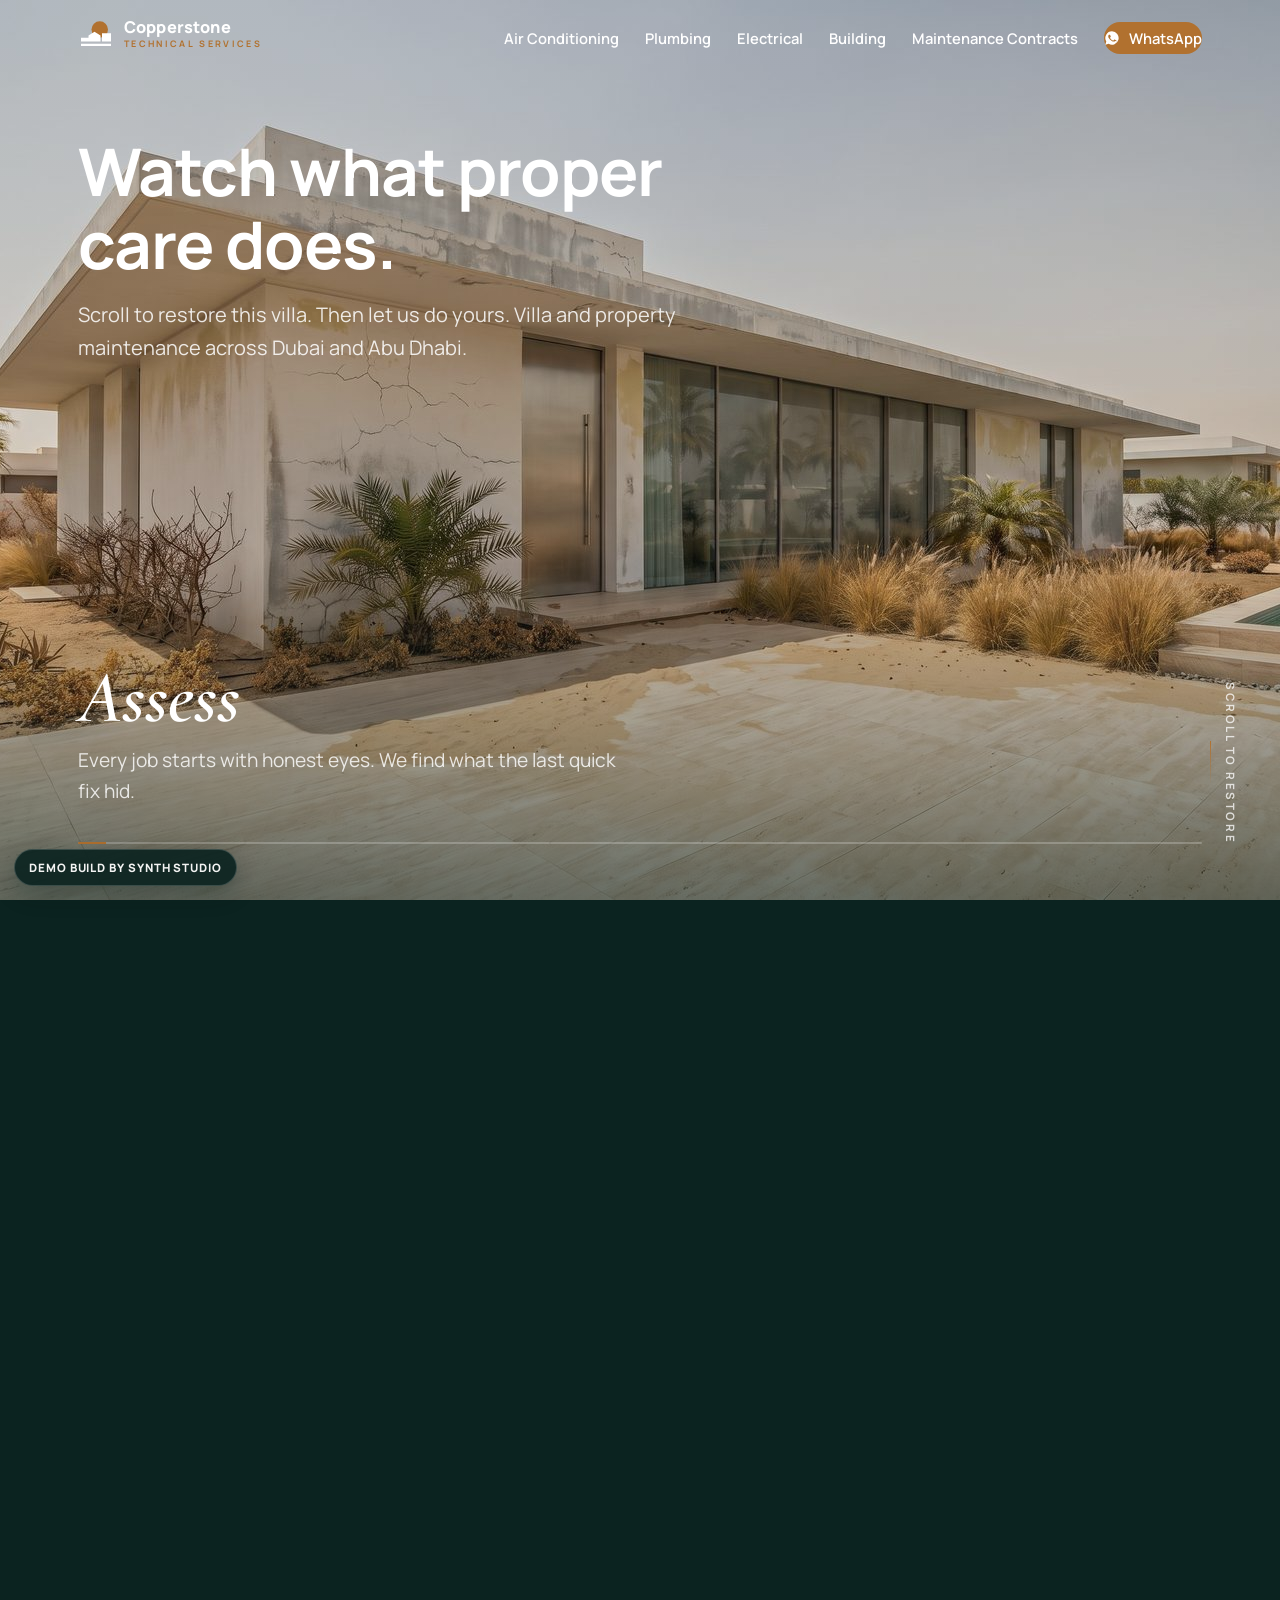
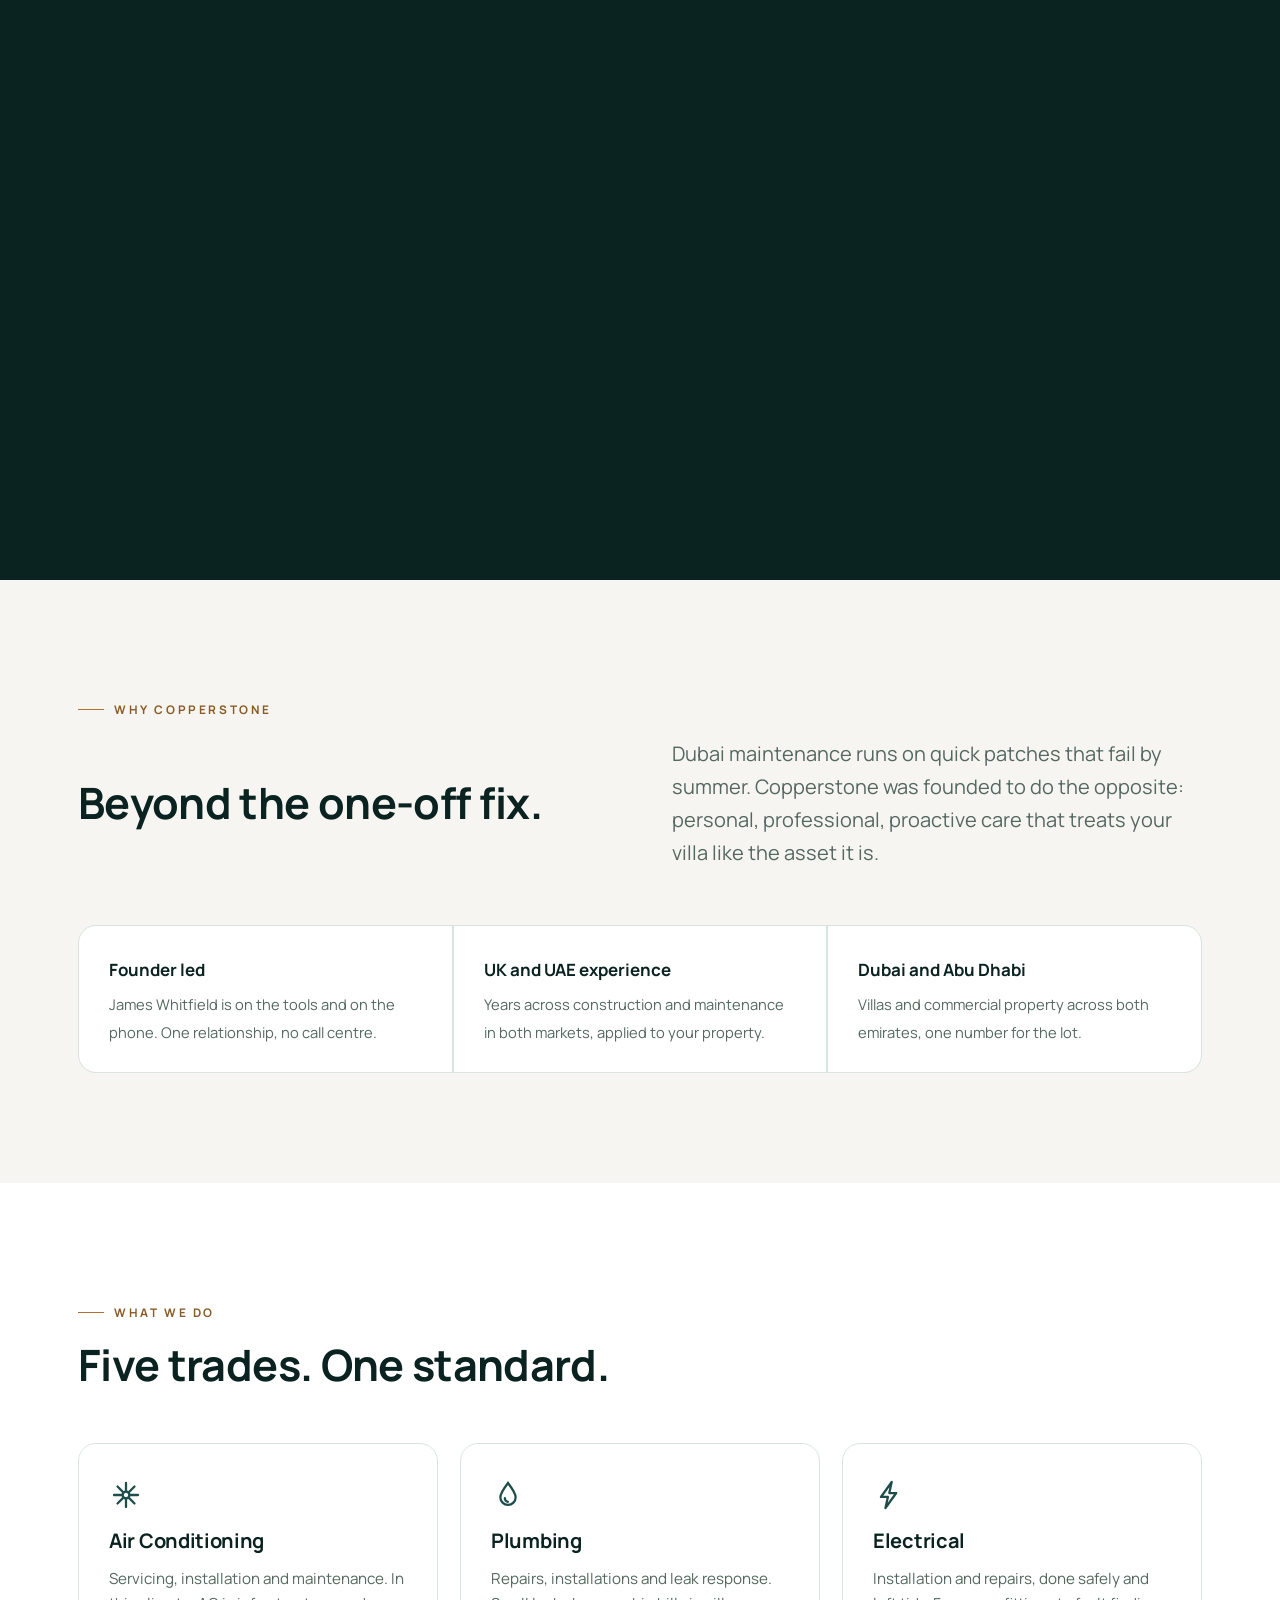
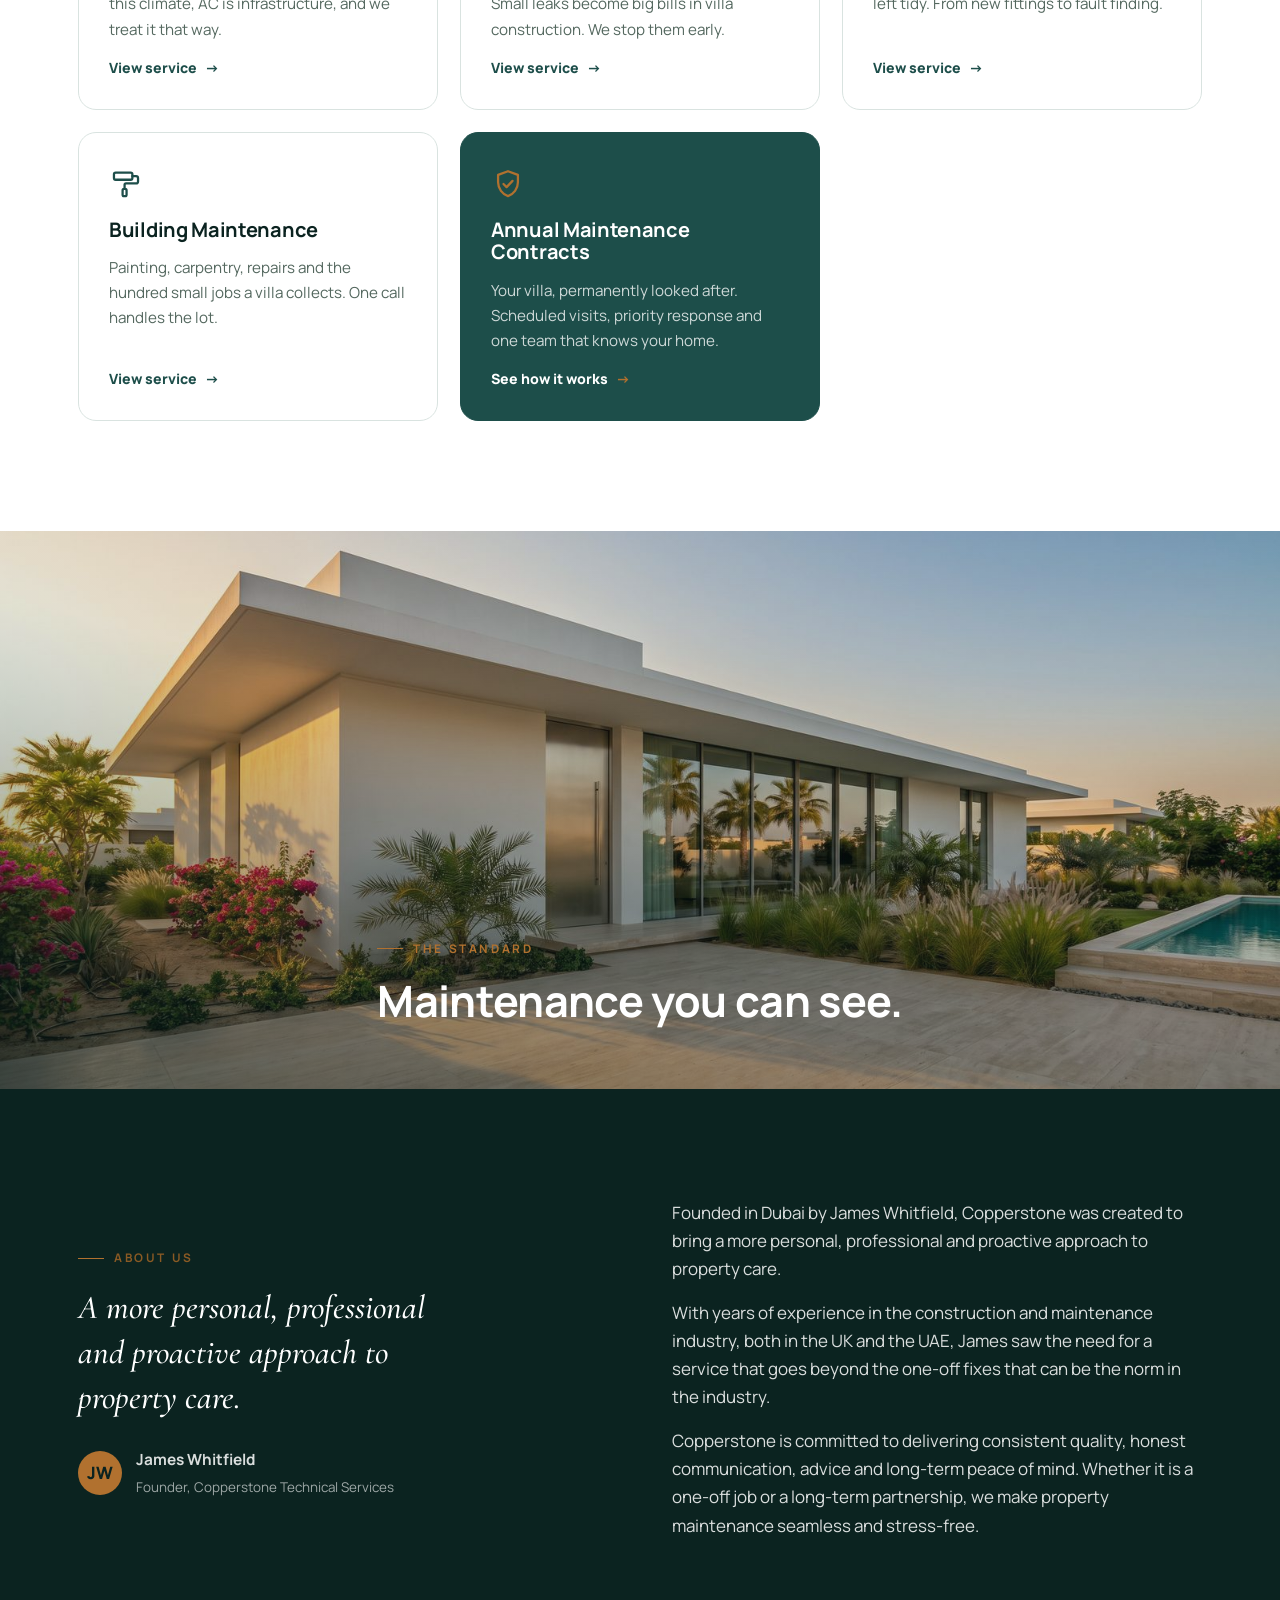
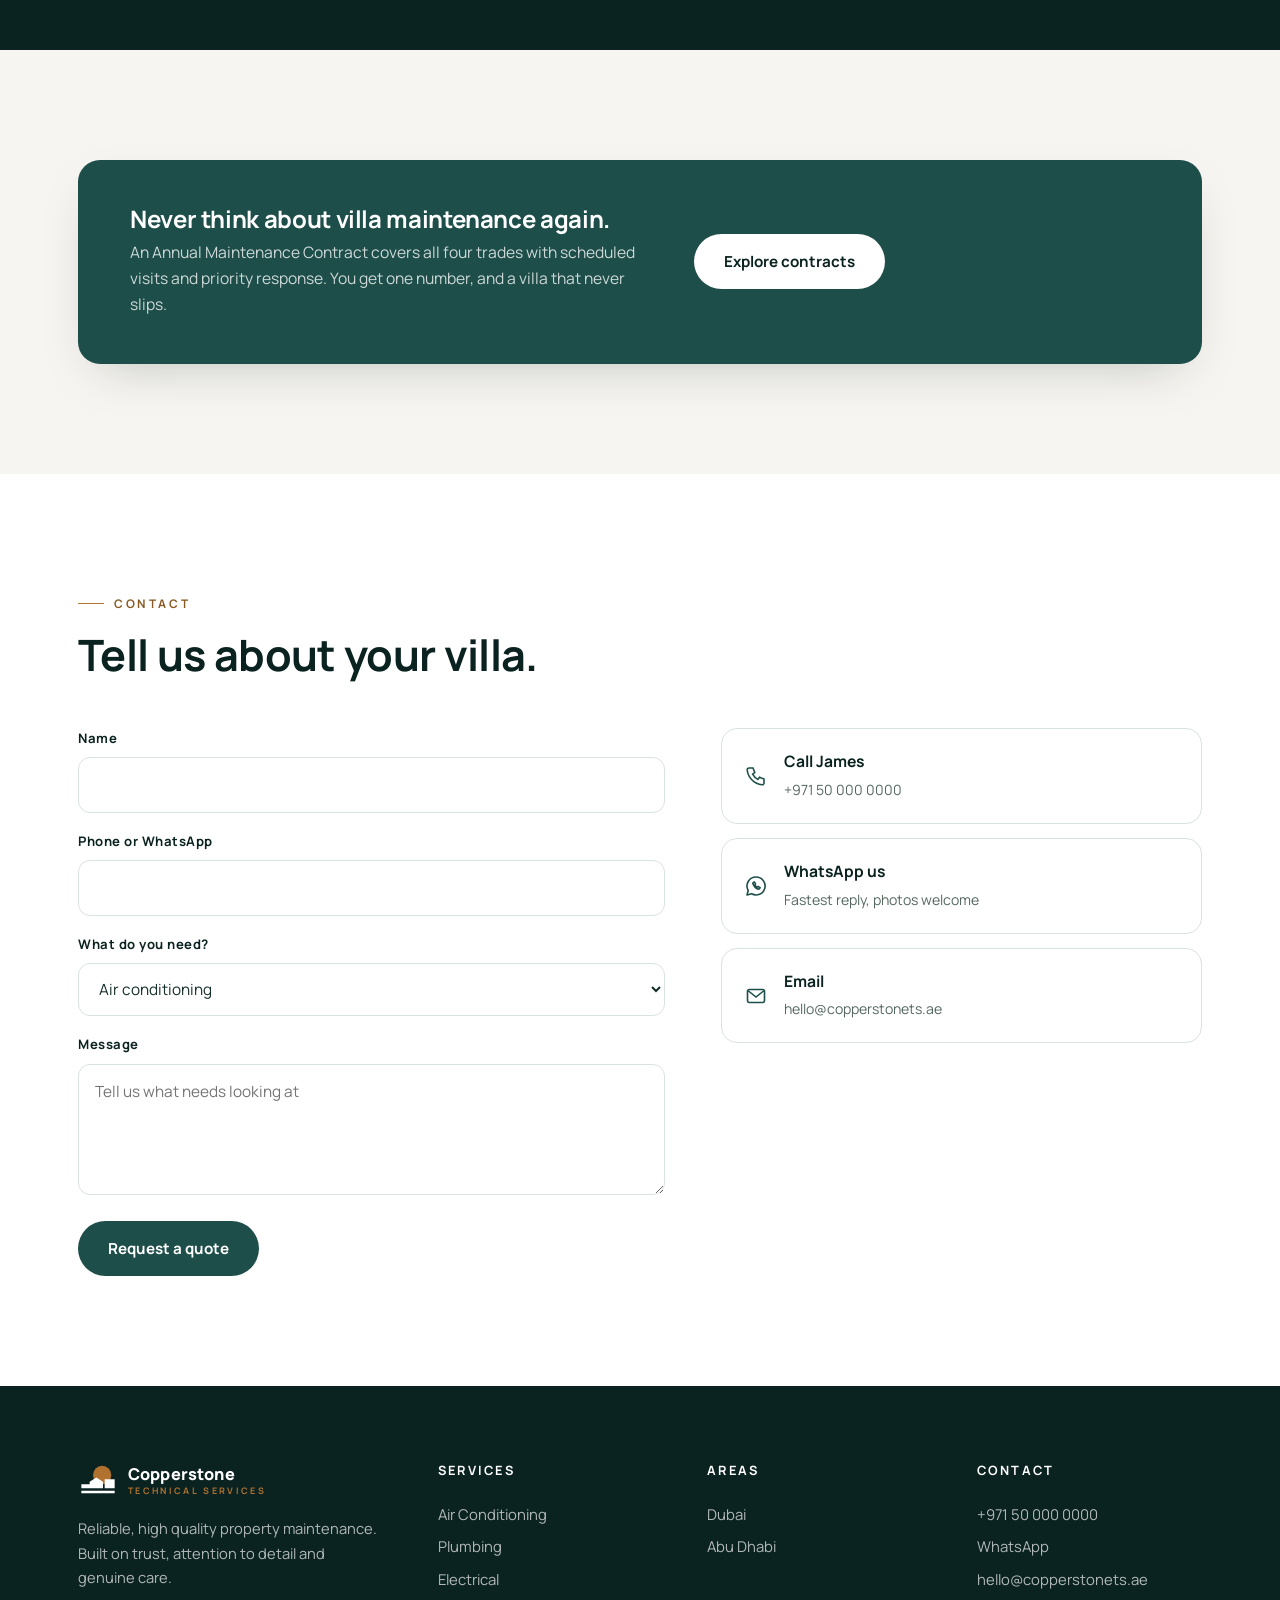
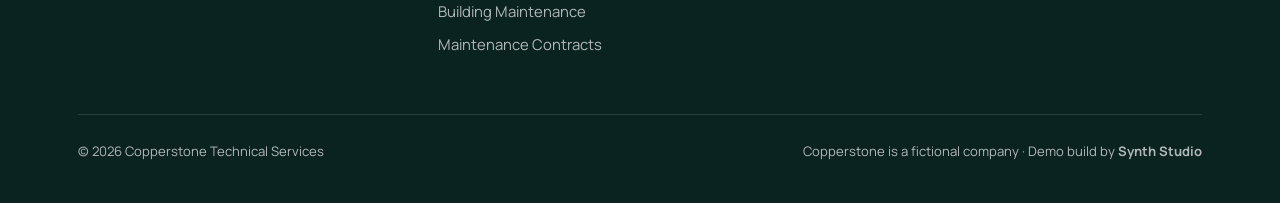
==== commit 160fe31f: "Hero: pots stay in the finale, sharper portrait tier for tablets Final still now carries the planter" ====
--- a/index.html
+++ b/index.html
@@ -38,7 +38,7 @@
 <section class="scrub" aria-label="A villa being restored as you scroll">
   <div class="scrub-stage">
     <video id="scrubVideo" muted playsinline preload="auto" poster="assets/stage_a_1600.jpg">
-      <source src="assets/restoration_scrub_1440.mp4" type="video/mp4">
+      <source src="assets/restoration_scrub_1440.mp4?v=3" type="video/mp4">
     </video>
     <div class="scrub-shade"></div>
 
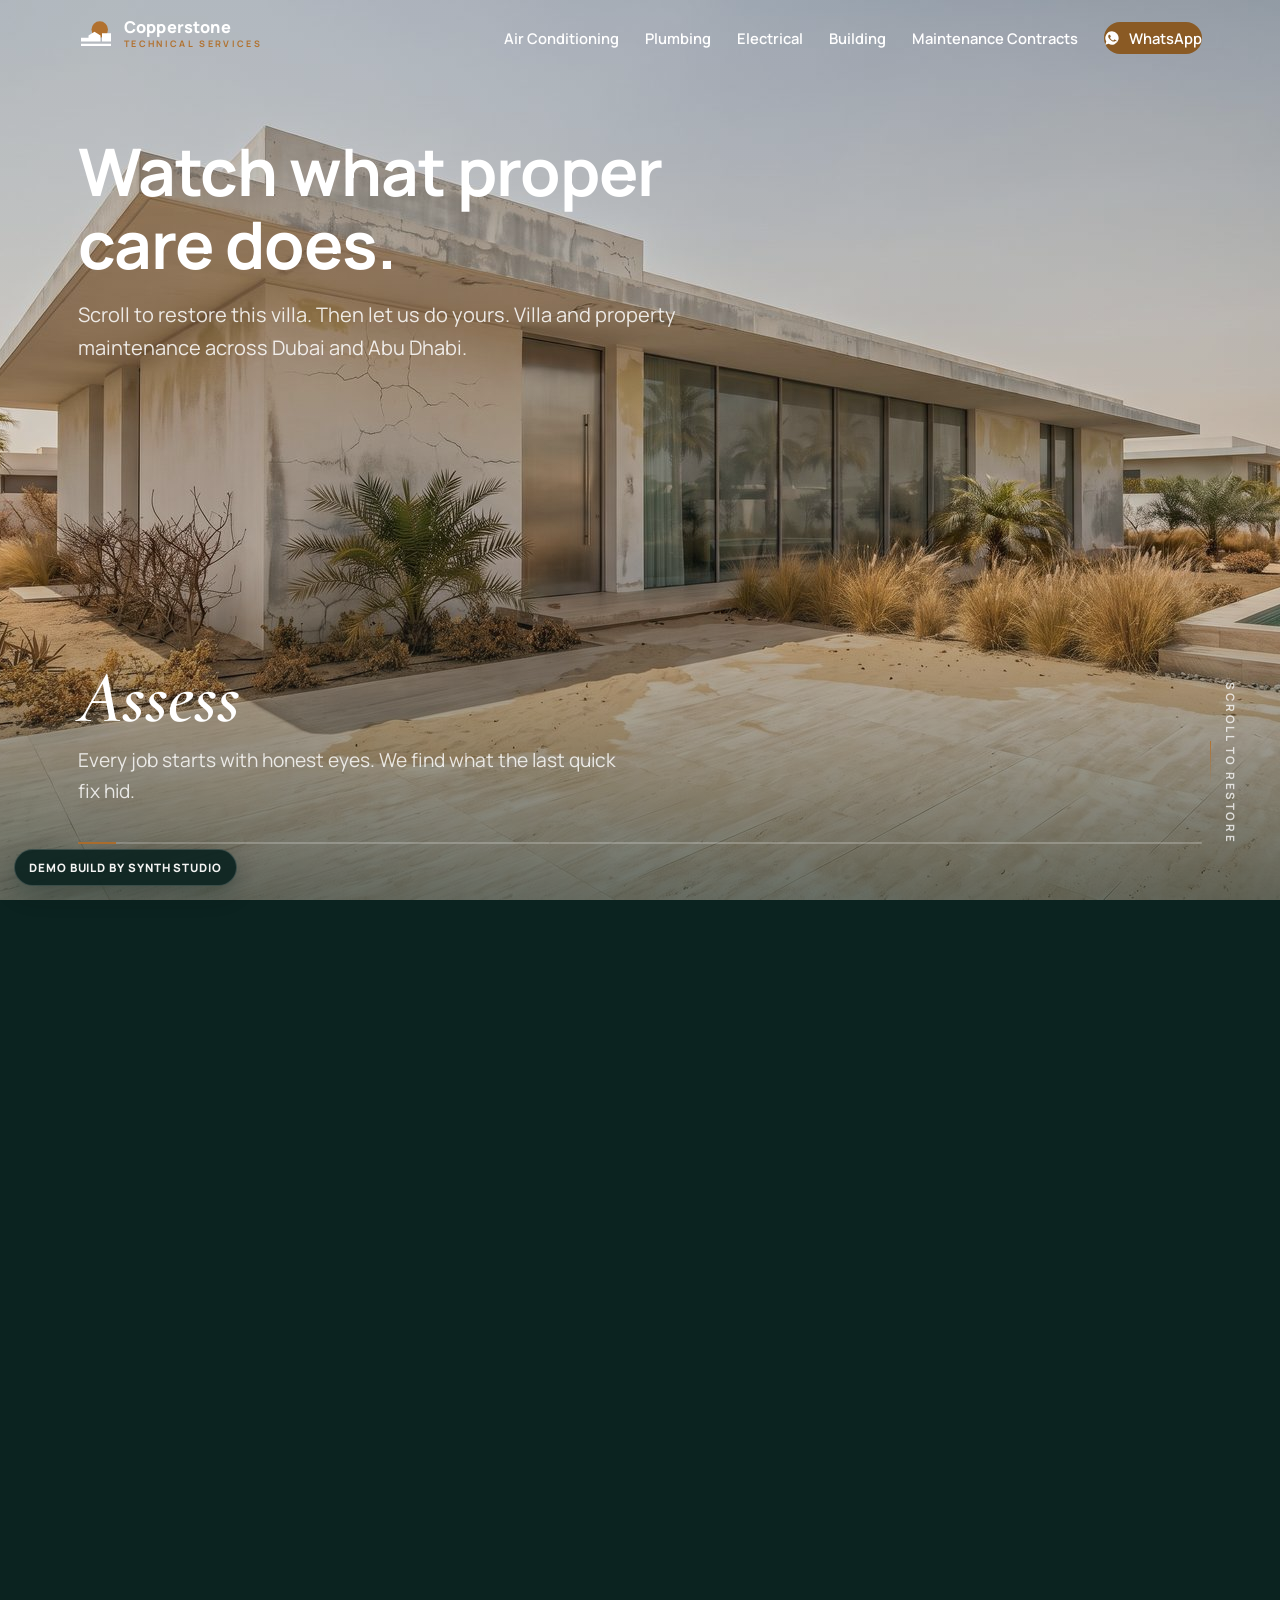
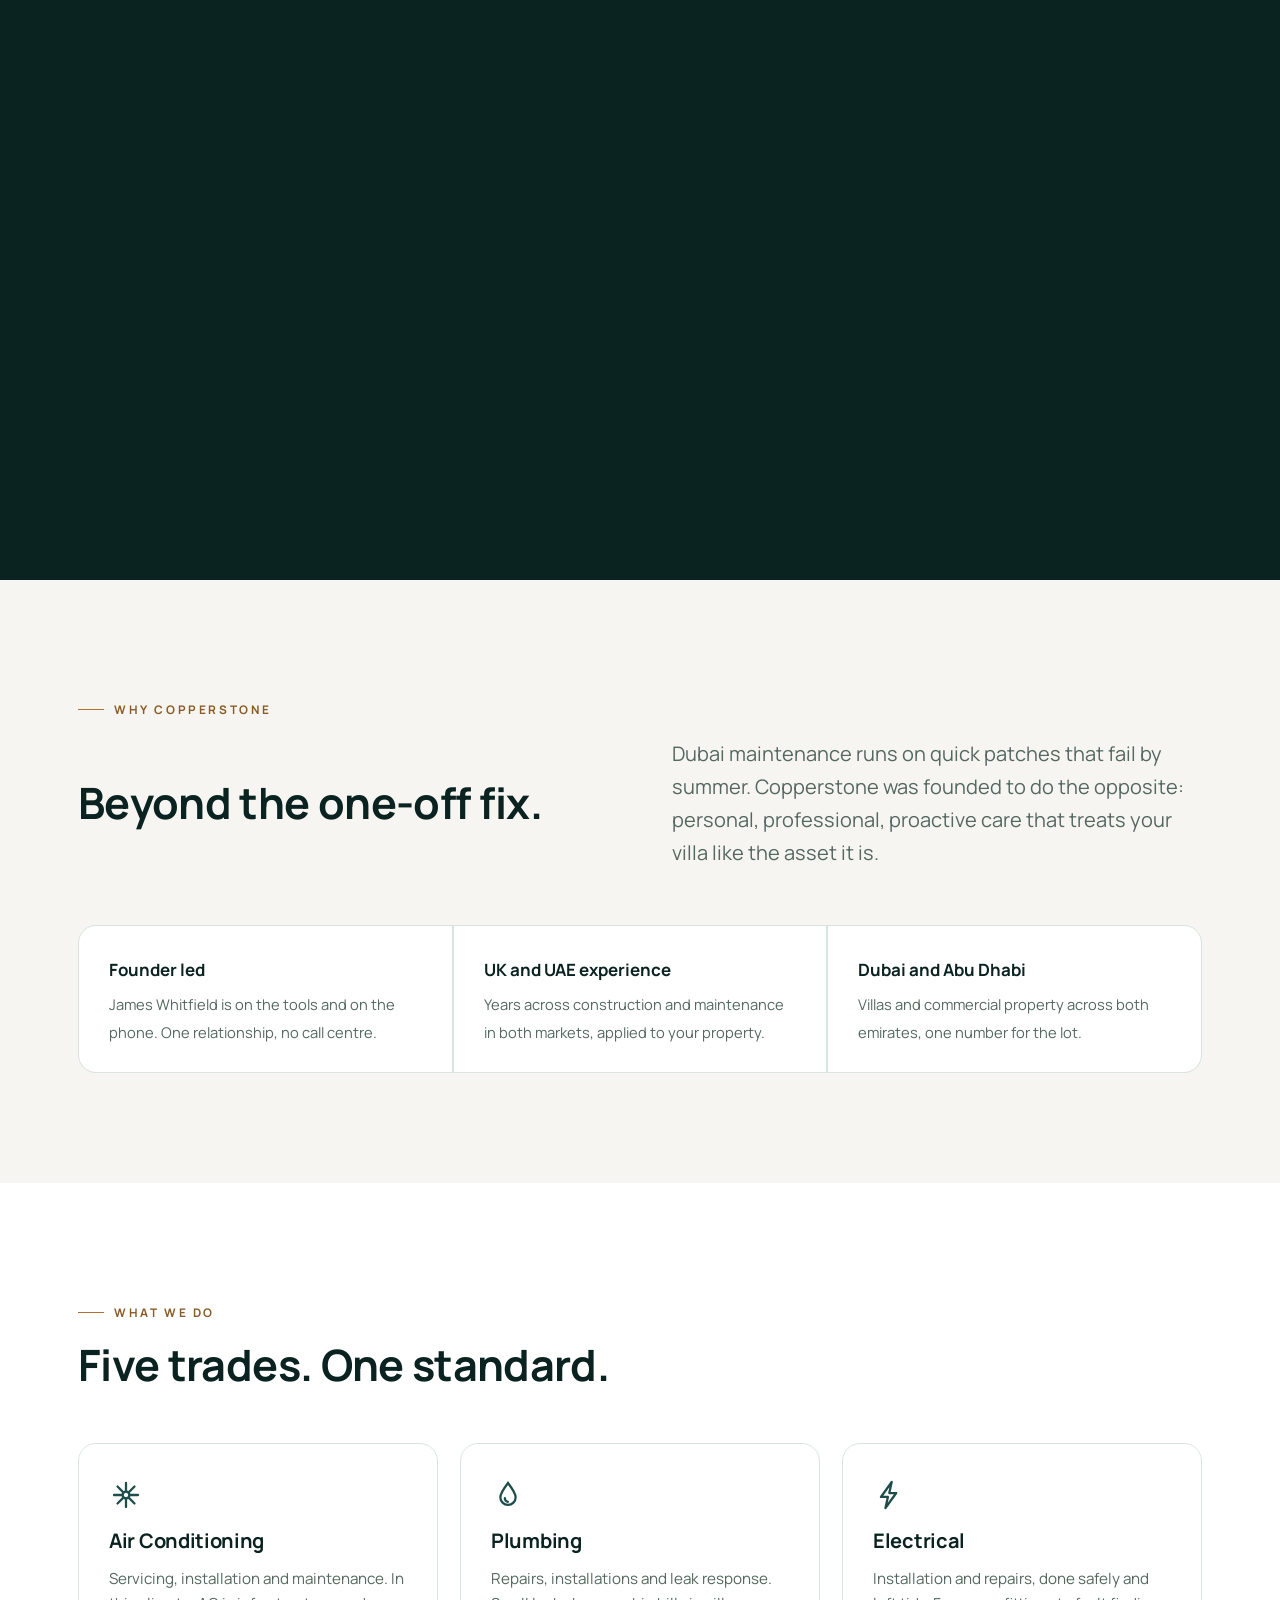
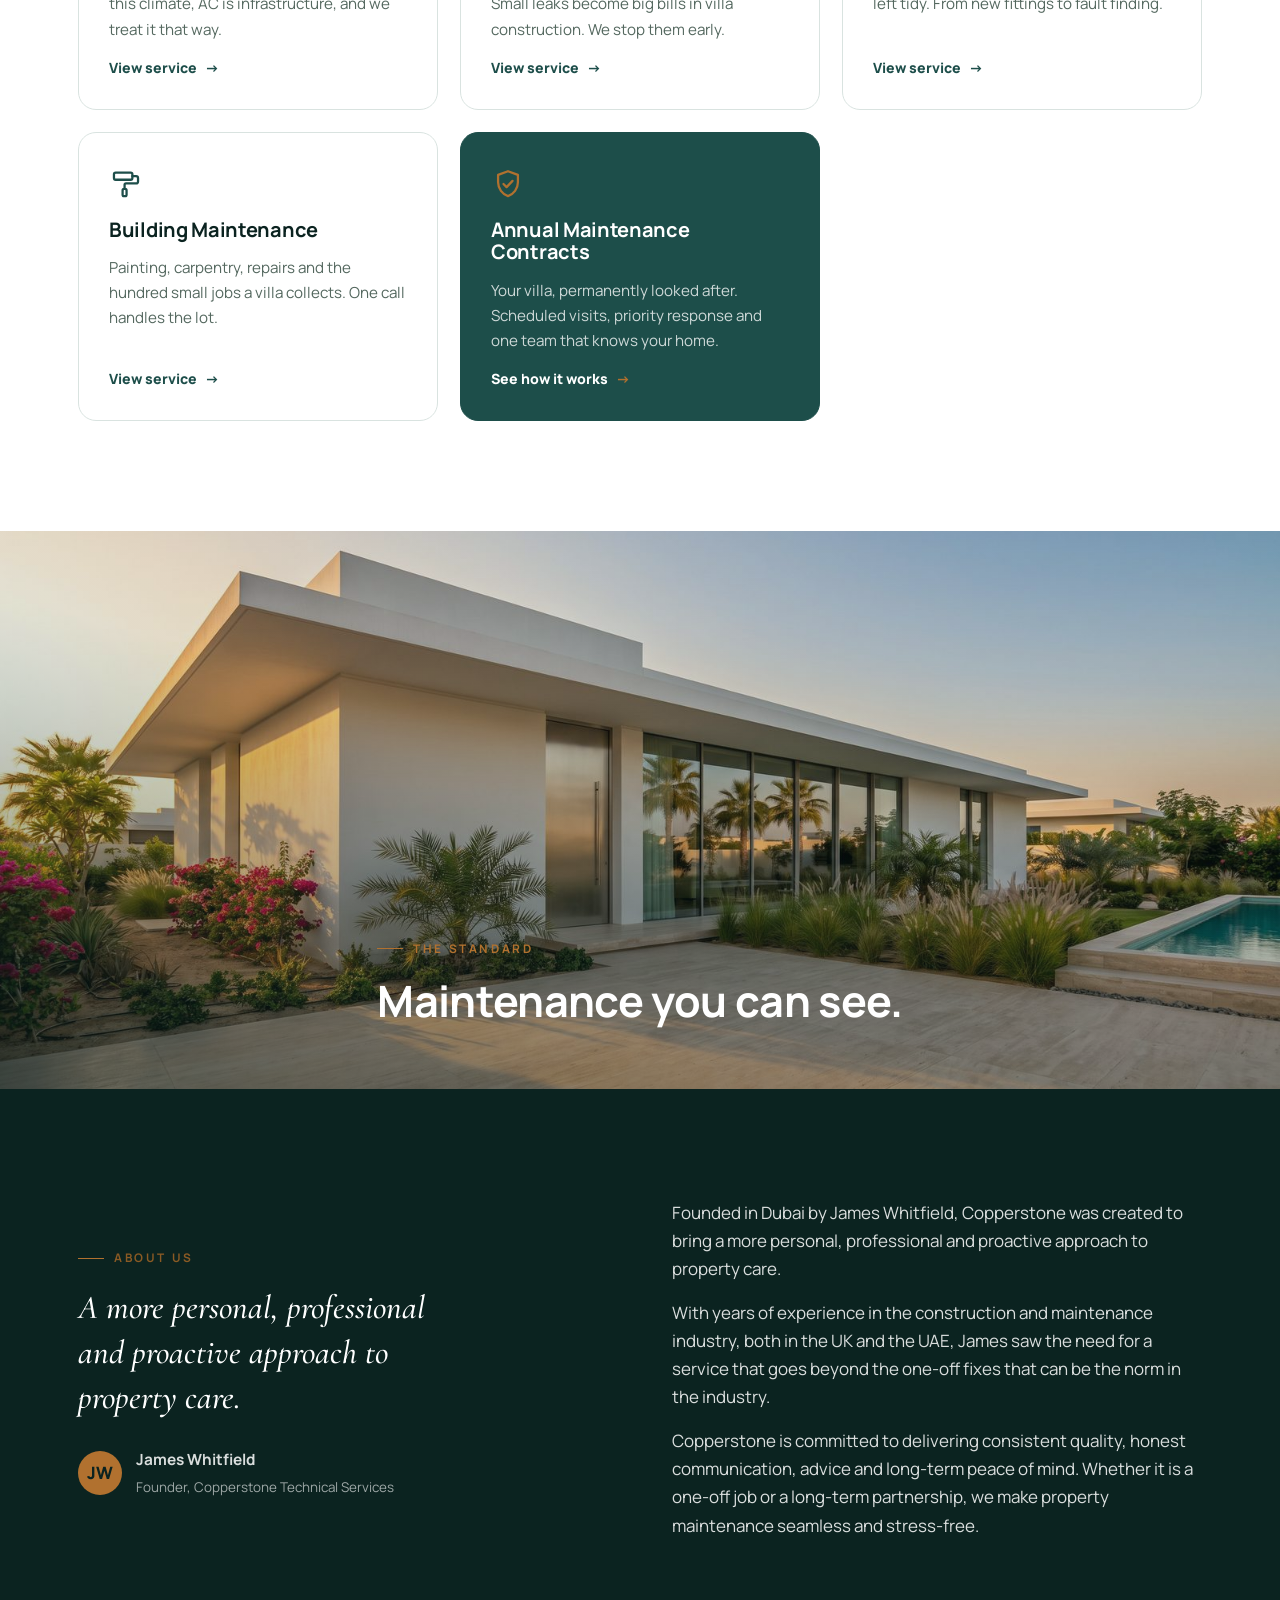
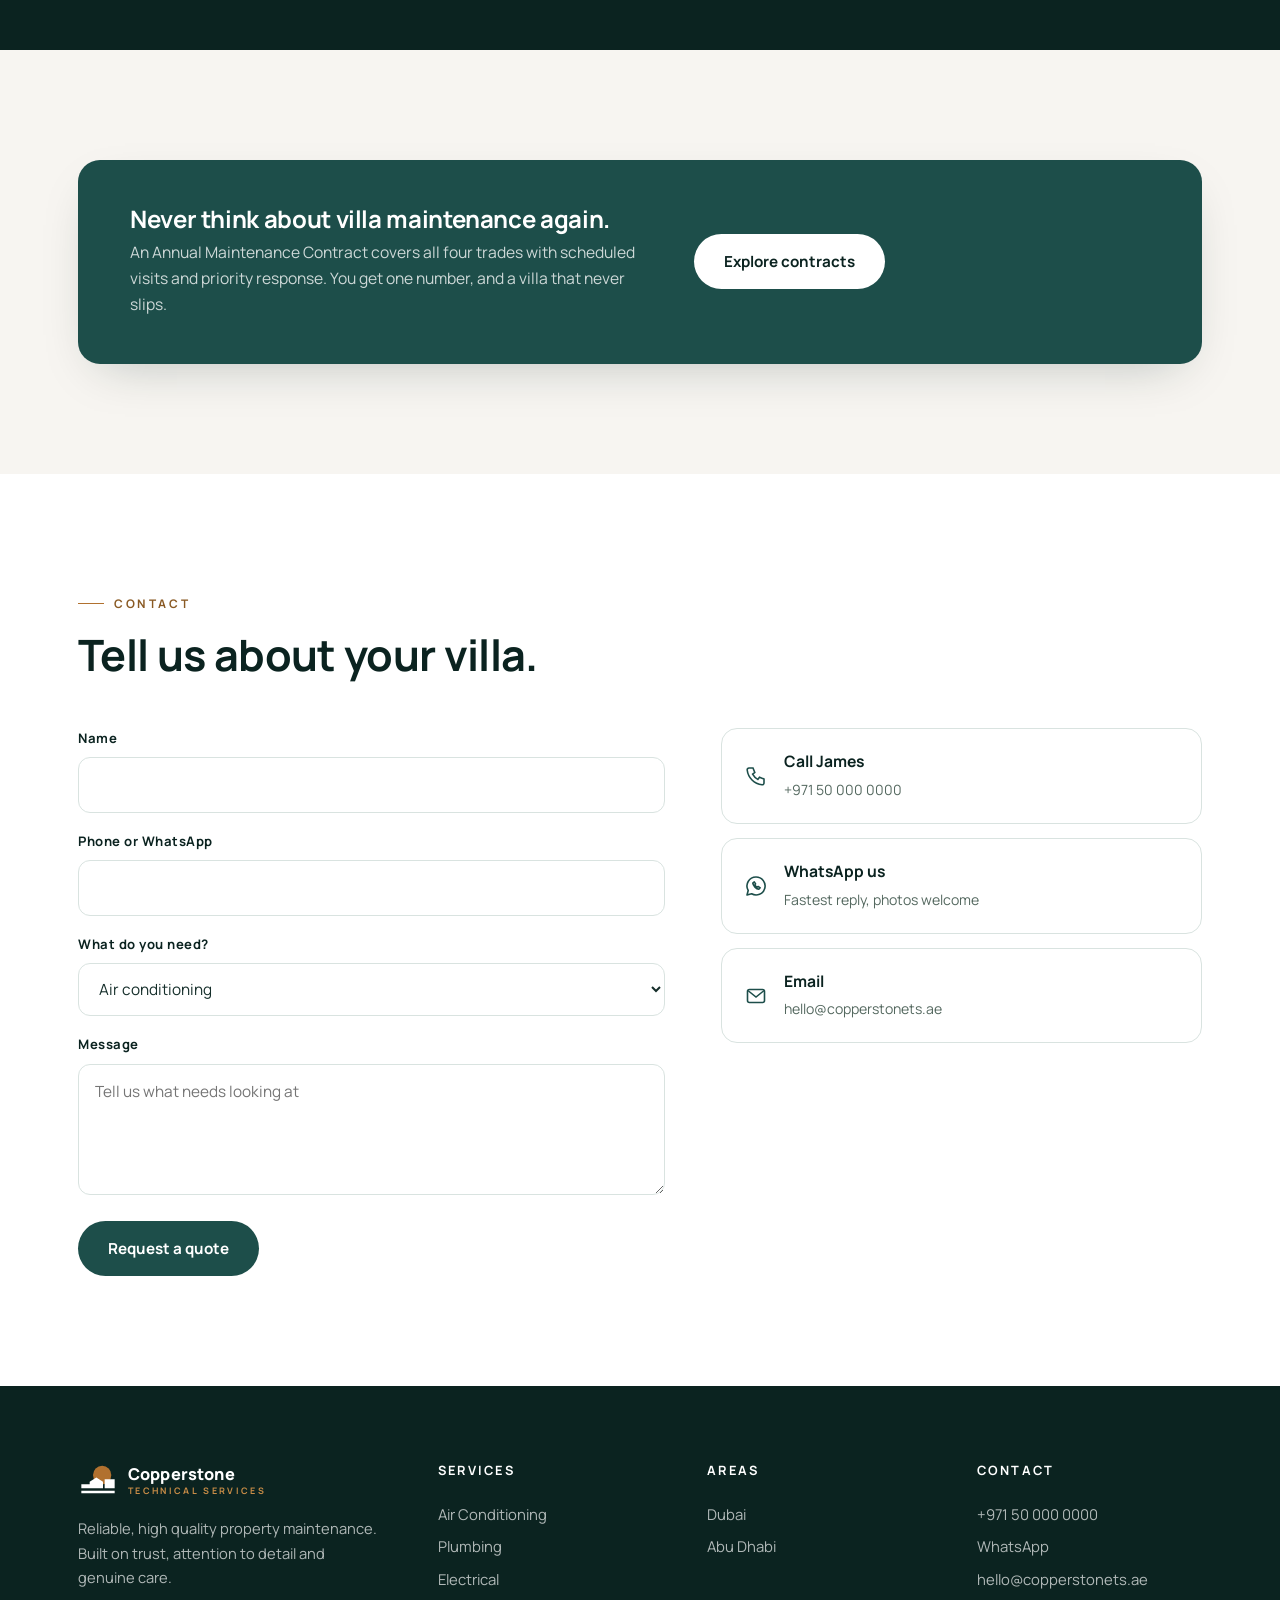
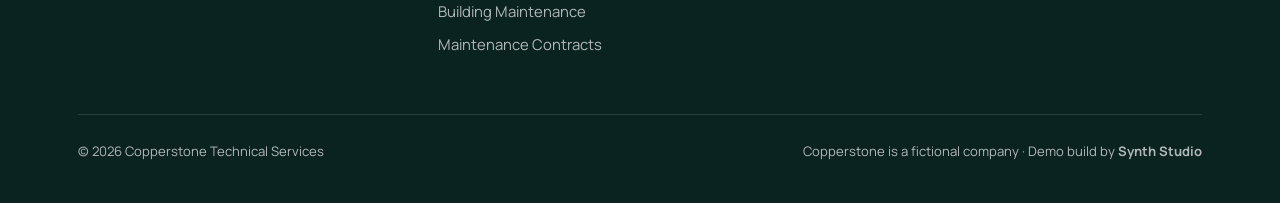
==== commit 03e3c0f2: "Audit pass: a11y, share cards, image hygiene, demo toast, 404 Skip link + main landmark, visible foc" ====
--- a/index.html
+++ b/index.html
@@ -6,6 +6,18 @@
 <meta name="robots" content="noindex">
 <title>Copperstone Technical Services | Villa Maintenance in Dubai &amp; Abu Dhabi</title>
 <meta name="description" content="Premium villa and property maintenance across Dubai and Abu Dhabi. Air conditioning, plumbing, electrical and building works, plus Annual Maintenance Contracts. Founder led, UK and UAE experience.">
+<meta property="og:type" content="website">
+<meta property="og:site_name" content="Copperstone Technical Services">
+<meta property="og:title" content="Copperstone Technical Services | Villa Maintenance in Dubai &amp; Abu Dhabi">
+<meta property="og:description" content="Premium villa and property maintenance across Dubai and Abu Dhabi. Air conditioning, plumbing, electrical and building works, plus Annual Maintenance Contracts. Founder led, UK and UAE experience.">
+<meta property="og:url" content="https://ezcb4.github.io/demo-villa-maintenance/">
+<meta property="og:image" content="https://ezcb4.github.io/demo-villa-maintenance/assets/og-image.jpg">
+<meta property="og:image:width" content="1200">
+<meta property="og:image:height" content="630">
+<meta name="twitter:card" content="summary_large_image">
+<meta name="twitter:image" content="https://ezcb4.github.io/demo-villa-maintenance/assets/og-image.jpg">
+<meta name="theme-color" content="#0b2320">
+<link rel="apple-touch-icon" href="assets/apple-touch-icon.png">
 <link rel="icon" href="assets/copperstone-mark.svg" type="image/svg+xml">
 <link rel="preconnect" href="https://fonts.googleapis.com">
 <link rel="preconnect" href="https://fonts.gstatic.com" crossorigin>
@@ -14,6 +26,7 @@
 </head>
 <body>
 
+<a class="skip-link" href="#main">Skip to content</a>
 <header class="nav over-hero">
   <div class="nav-inner">
     <a class="nav-logo" href="index.html" aria-label="Copperstone Technical Services home">
@@ -33,6 +46,7 @@
     </nav>
   </div>
 </header>
+<main id="main">
 
 <!-- Scroll-restoration hero: scroll drives the villa from neglected to restored -->
 <section class="scrub" aria-label="A villa being restored as you scroll">
@@ -71,7 +85,7 @@
 <!-- Reduced-motion / load-failure fallback -->
 <template id="fallbackHero">
   <section class="page-hero" aria-label="A restored villa at golden hour">
-    <img src="assets/stage_d_1600.jpg" alt="A restored modern villa at golden hour">
+    <img src="assets/stage_d_1600.jpg" alt="A restored modern villa at golden hour" width="1600" height="900" decoding="async" fetchpriority="high">
     <div class="wrap">
       <h1>Watch what proper care does.</h1>
       <p class="lead">Villa and property maintenance across Dubai and Abu Dhabi. Assess, repair, restore, maintain.</p>
@@ -134,7 +148,7 @@
 </section>
 
 <section class="band" aria-label="Restored villa">
-  <img src="assets/stage_d_1600.jpg" alt="A restored modern villa, the standard Copperstone works to">
+  <img src="assets/stage_d_1600.jpg" alt="A restored modern villa, the standard Copperstone works to" width="1600" height="900" decoding="async" loading="lazy">
   <div class="wrap">
     <p class="eyebrow" style="color:var(--brass)">The standard</p>
     <h2>Maintenance you can see.</h2>
@@ -205,6 +219,7 @@
   </div>
 </section>
 
+</main>
 <footer>
   <div class="wrap">
     <div class="foot-grid">
--- a/styles.css
+++ b/styles.css
@@ -593,3 +593,30 @@
   pointer-events: none; opacity: .92;
 }
 @media print { .demo-badge { display: none; } }
+
+
+/* ---------- audit pass: a11y + polish ---------- */
+.skip-link { position: absolute; left: -9999px; top: 0; z-index: 200; background: var(--ink); color: #fff;
+  padding: 12px 20px; border-radius: 0 0 12px 0; font-weight: 700; font-size: .9rem; }
+.skip-link:focus { left: 0; }
+:focus-visible { outline: 3px solid var(--brass-deep); outline-offset: 3px; border-radius: 4px; }
+.ba-handle:focus-visible { outline-offset: 6px; }
+body.menu-open { overflow: hidden; }
+[id] { scroll-margin-top: 90px; }
+@supports (height: 100dvh) {
+  .scrub-stage { height: 100dvh; }
+}
+
+/* contrast fixes (WCAG AA) */
+.nav.solid .brand-text em, .nav.on-light .brand-text em { color: var(--brass-deep); }
+footer .brand-text em { color: #c98d47; }
+.btn-wa { background: var(--brass-deep); color: #fff; }
+.btn-wa:hover { background: #a06a2c; }
+.crumb { color: #cf9a55; }
+
+/* demo toast */
+.demo-toast { position: fixed; left: 50%; bottom: 64px; transform: translateX(-50%) translateY(8px); z-index: 120;
+  background: var(--ink); color: #fff; font-size: .88rem; font-weight: 600; padding: 12px 22px;
+  border-radius: 999px; box-shadow: 0 10px 30px rgba(11,35,32,.4); opacity: 0; pointer-events: none;
+  transition: opacity .3s ease, transform .3s ease; max-width: 90vw; text-align: center; }
+.demo-toast.show { opacity: 1; transform: translateX(-50%) translateY(0); }
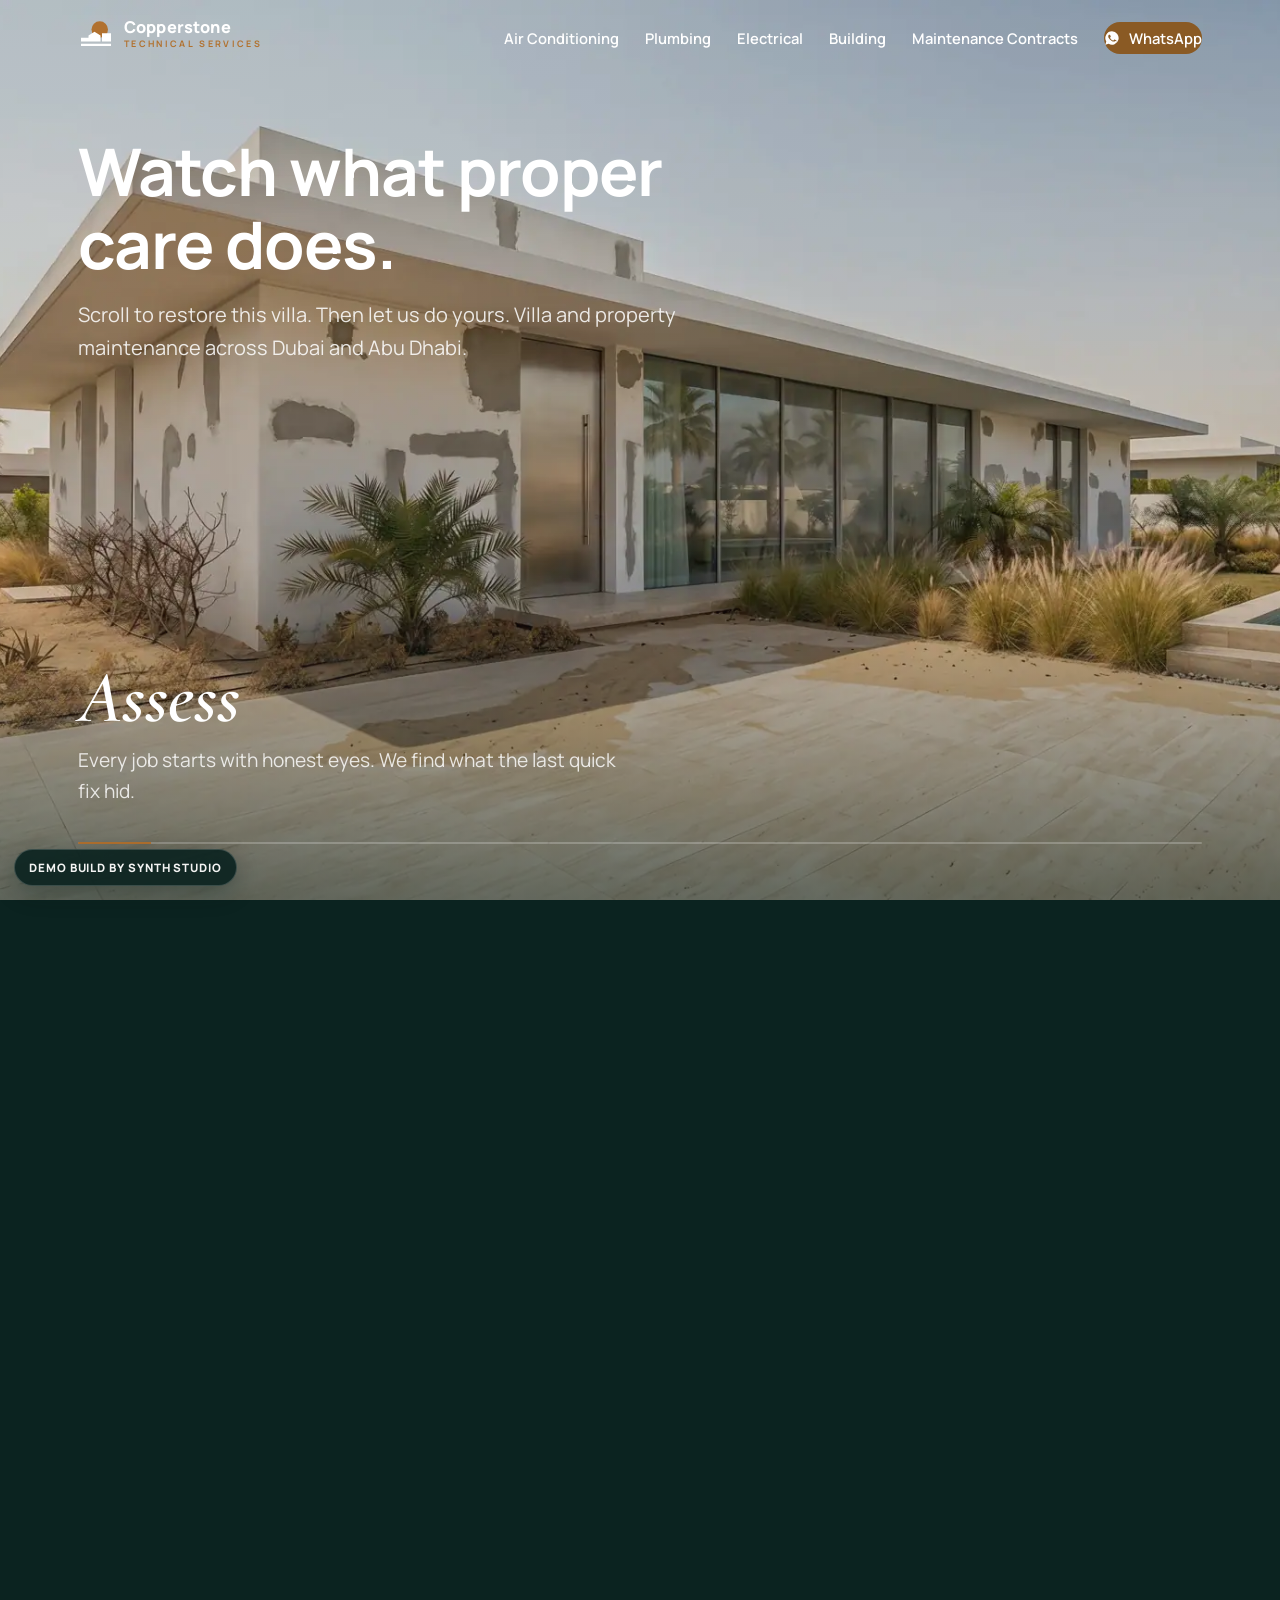
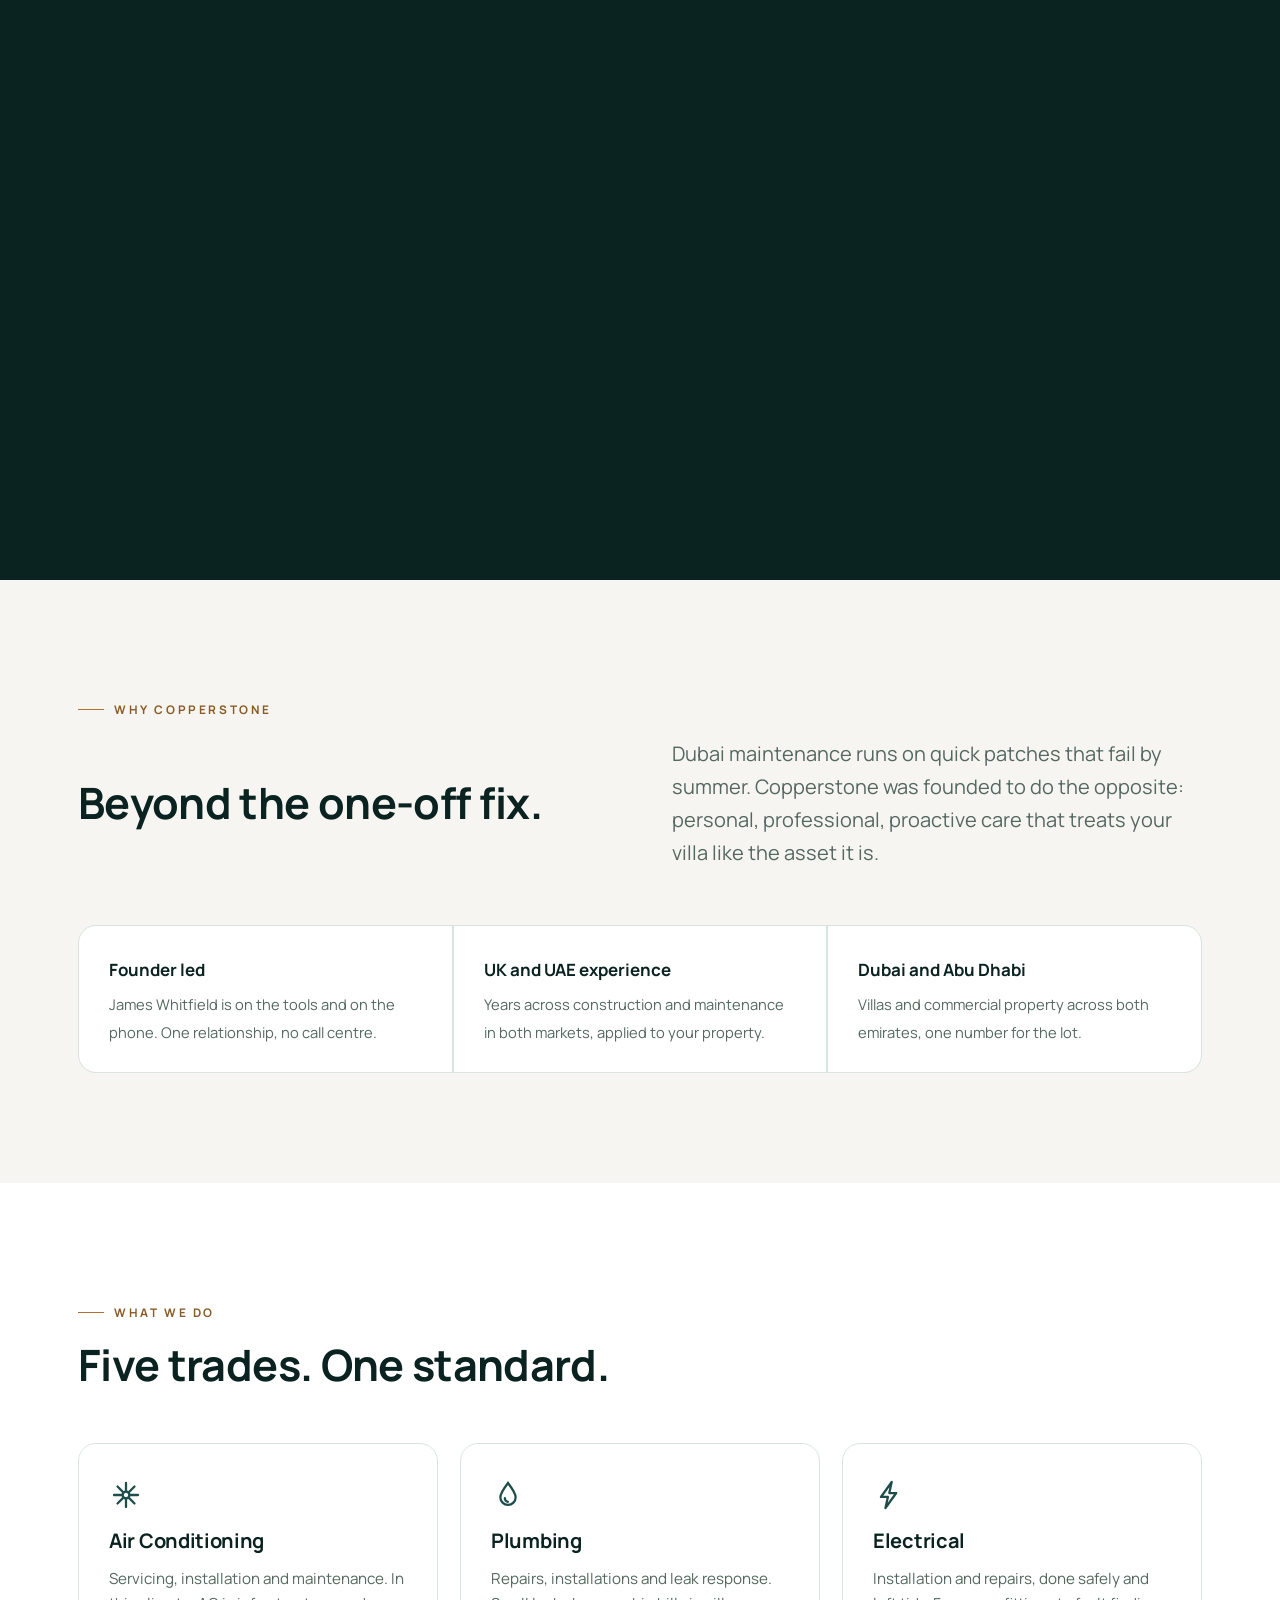
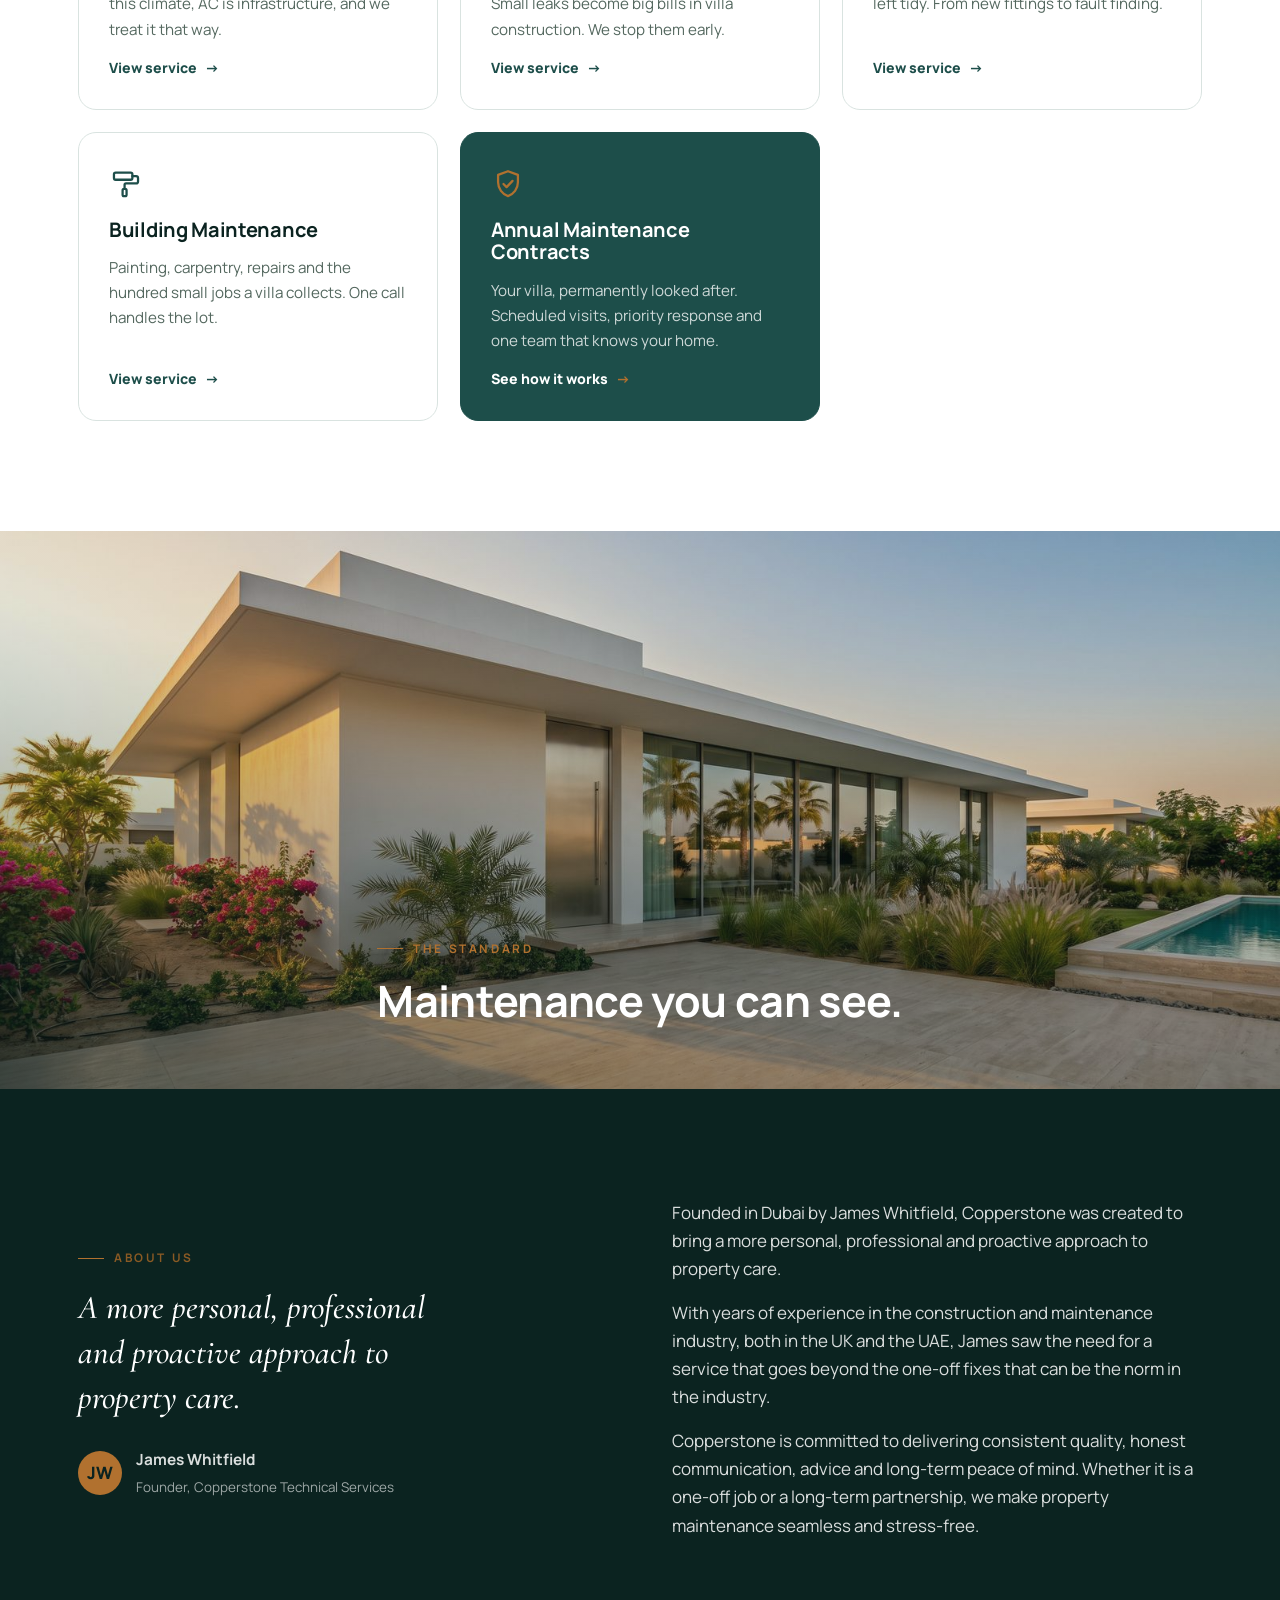
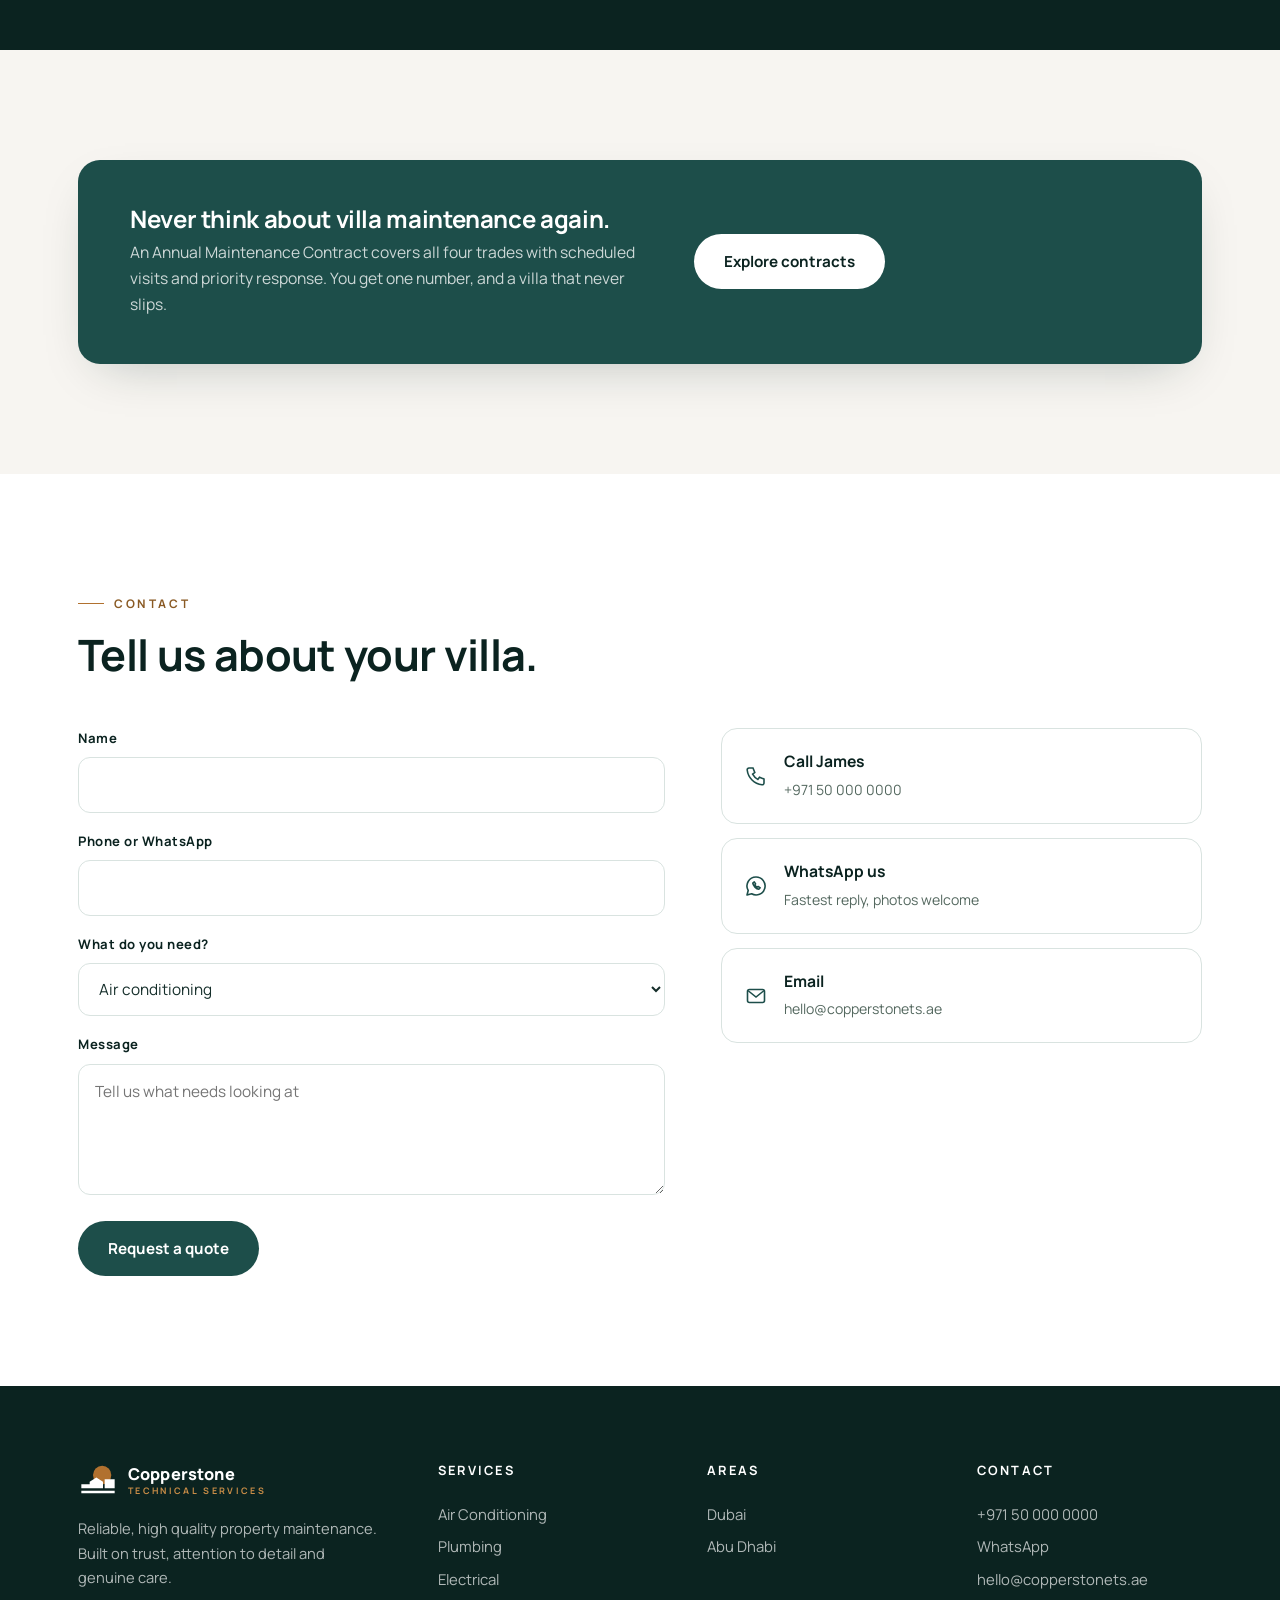
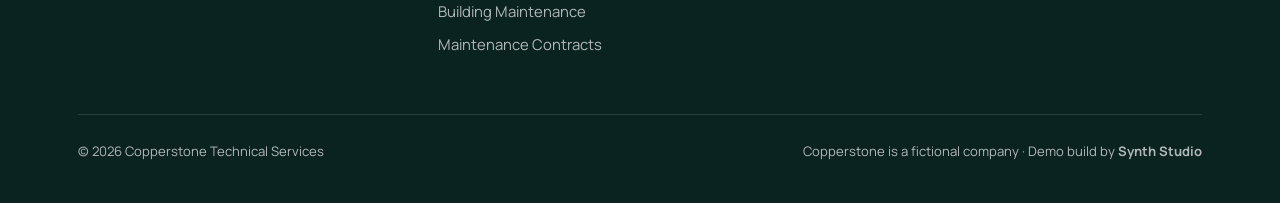
==== commit cd867d2f: "Hero engine: pre-decoded frame canvas replaces video seeking Scrubbing now blits ImageBitmaps (129 l" ====
--- a/index.html
+++ b/index.html
@@ -51,9 +51,7 @@
 <!-- Scroll-restoration hero: scroll drives the villa from neglected to restored -->
 <section class="scrub" aria-label="A villa being restored as you scroll">
   <div class="scrub-stage">
-    <video id="scrubVideo" muted playsinline preload="auto" poster="assets/stage_a_1600.jpg">
-      <source src="assets/restoration_scrub_1440.mp4?v=3" type="video/mp4">
-    </video>
+    <canvas id="scrubCanvas" aria-hidden="true"></canvas>
     <div class="scrub-shade"></div>
 
     <div class="hero-topline">
--- a/styles.css
+++ b/styles.css
@@ -99,7 +99,7 @@
 }
 .nav-links a:hover::after, .nav-links a[aria-current="page"]::after { right: 0; }
 
-.nav.solid { background: rgba(247, 246, 242, .92); backdrop-filter: blur(14px); box-shadow: 0 1px 0 var(--mist); }
+.nav.solid { background: rgba(247, 246, 242, .97); box-shadow: 0 1px 0 var(--mist); }
 .nav.solid .nav-links a { color: var(--ink); }
 .nav.on-light .nav-links a { color: var(--ink); }
 
@@ -150,7 +150,8 @@
 
 .scrub { position: relative; height: 420vh; background: var(--ink); }
 .scrub-stage { position: sticky; top: 0; height: 100vh; overflow: hidden; }
-.scrub-stage video, .scrub-stage .scrub-fallback-img {
+.scrub-stage canvas { background: url(assets/stage_a_1600.jpg) center/cover no-repeat; }
+.scrub-stage video, .scrub-stage canvas, .scrub-stage .scrub-fallback-img {
   position: absolute; inset: 0;
   width: 100%; height: 100%;
   object-fit: cover;
@@ -410,7 +411,7 @@
   text-transform: uppercase;
   color: #fff;
   background: rgba(11, 35, 32, .55);
-  backdrop-filter: blur(6px);
+  
   padding: 7px 14px;
   border-radius: 999px;
 }
@@ -524,7 +525,7 @@
     margin: 5px auto;
     transition: transform .3s var(--ease), opacity .3s;
   }
-  .nav-burger { color: #fff; background: rgba(11, 35, 32, .3); border-radius: 10px; backdrop-filter: blur(4px); }
+  .nav-burger { color: #fff; background: rgba(11, 35, 32, .45); border-radius: 10px; }
   .nav.solid .nav-burger, .nav.on-light .nav-burger { color: var(--ink); }
   .nav.open .nav-burger::before { transform: translateY(7px) rotate(45deg); }
   .nav.open .nav-burger i { opacity: 0; }
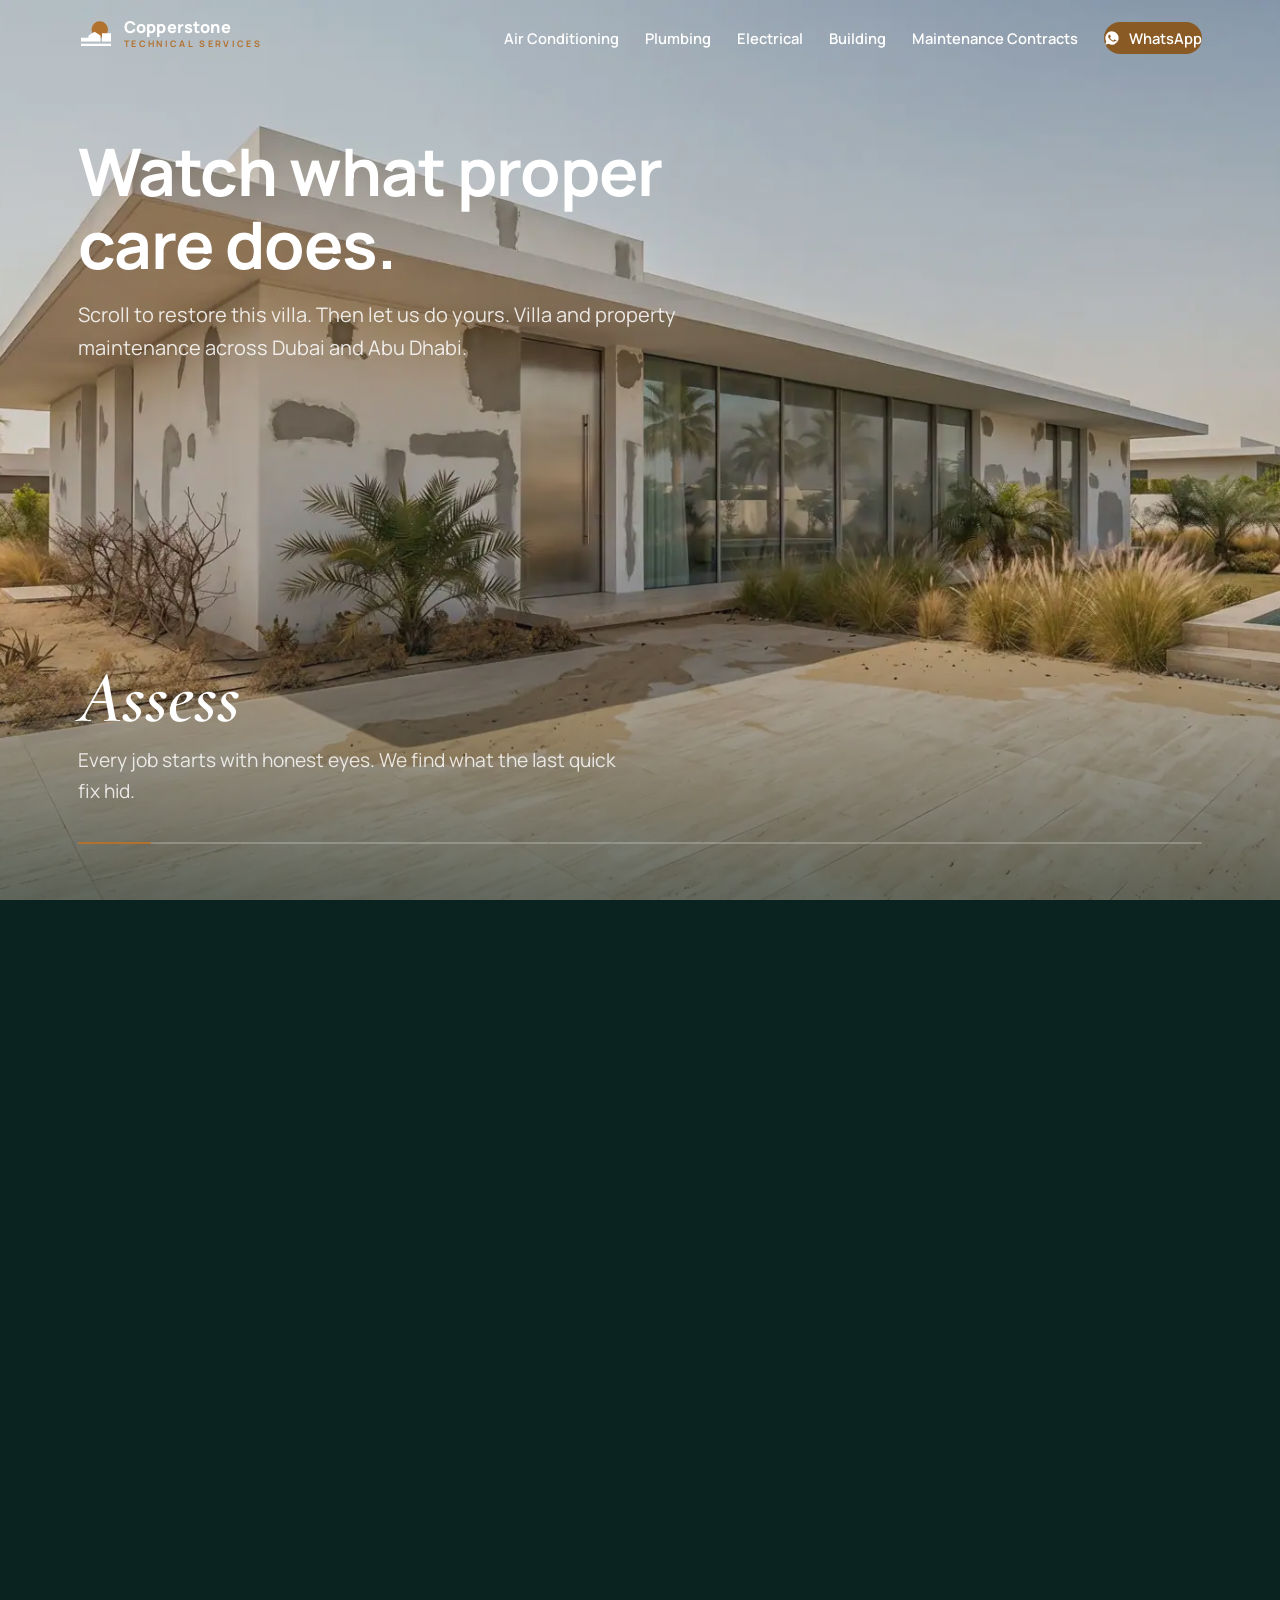
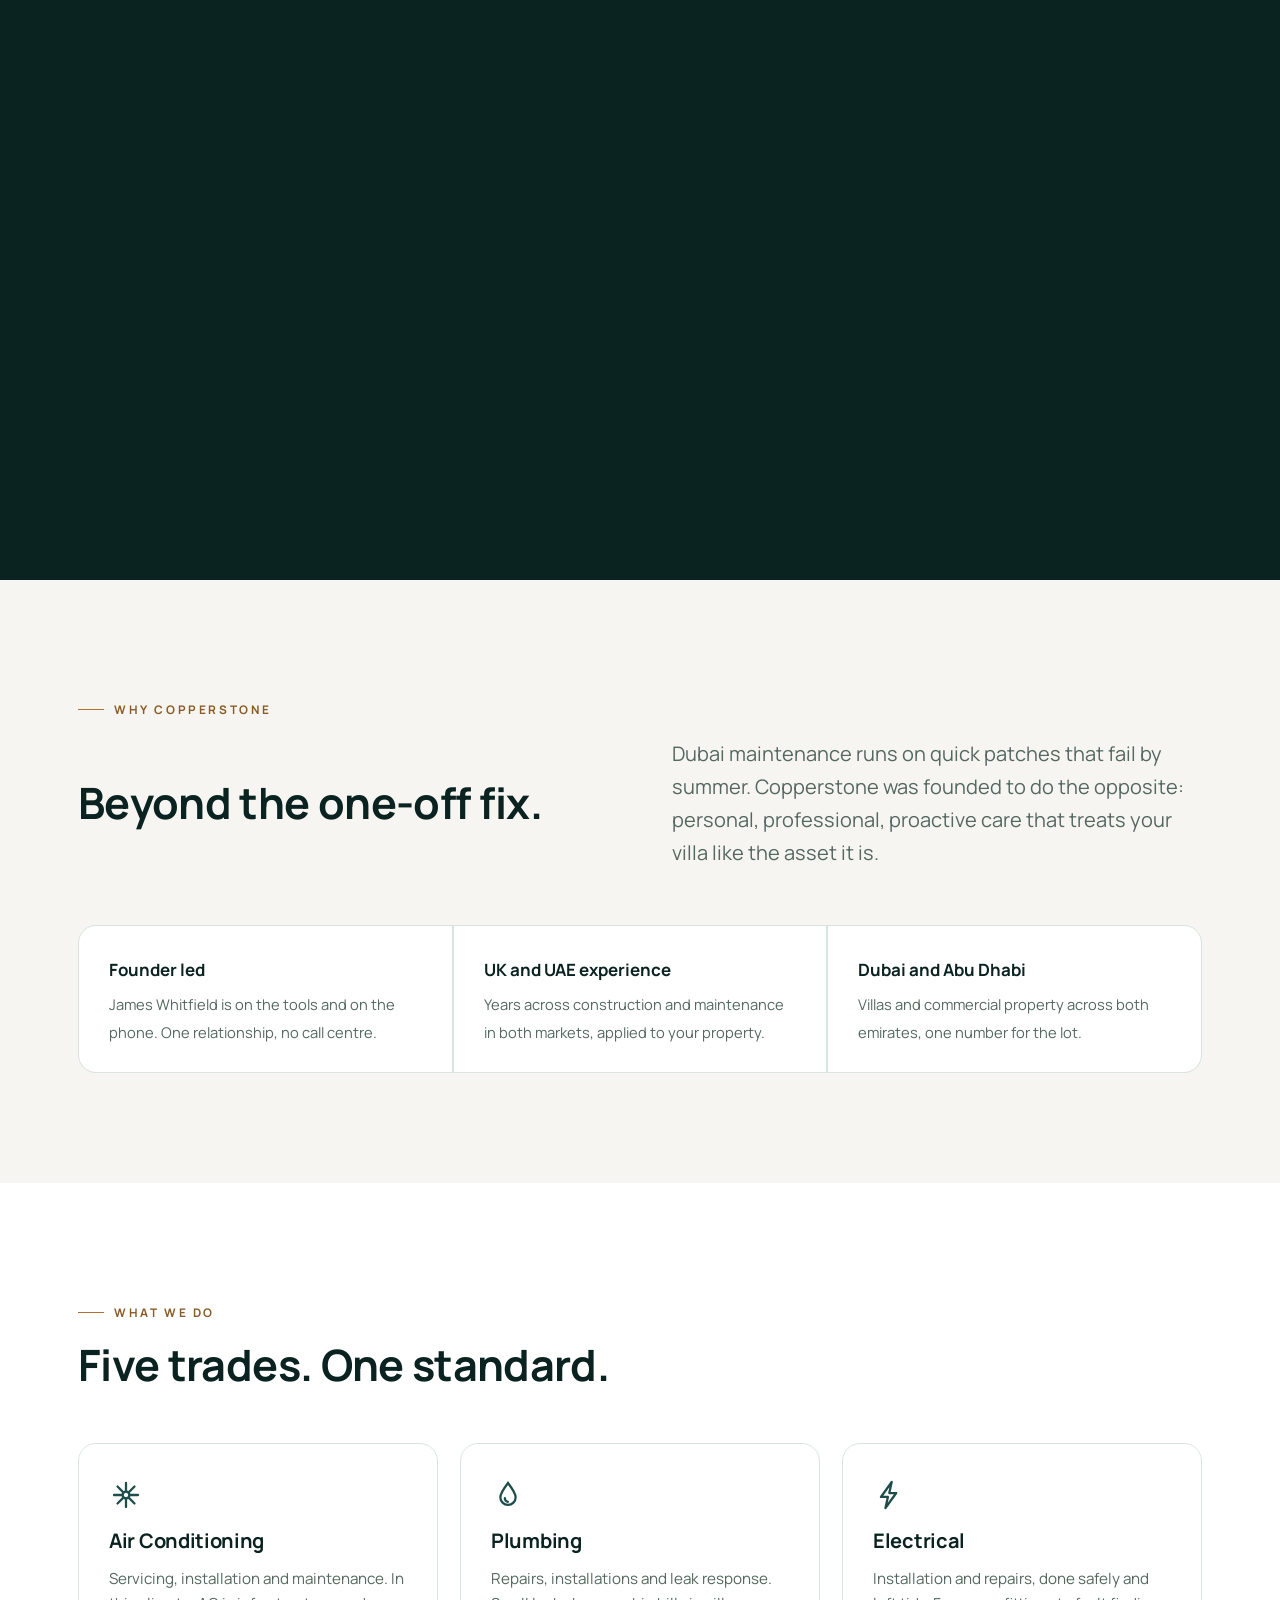
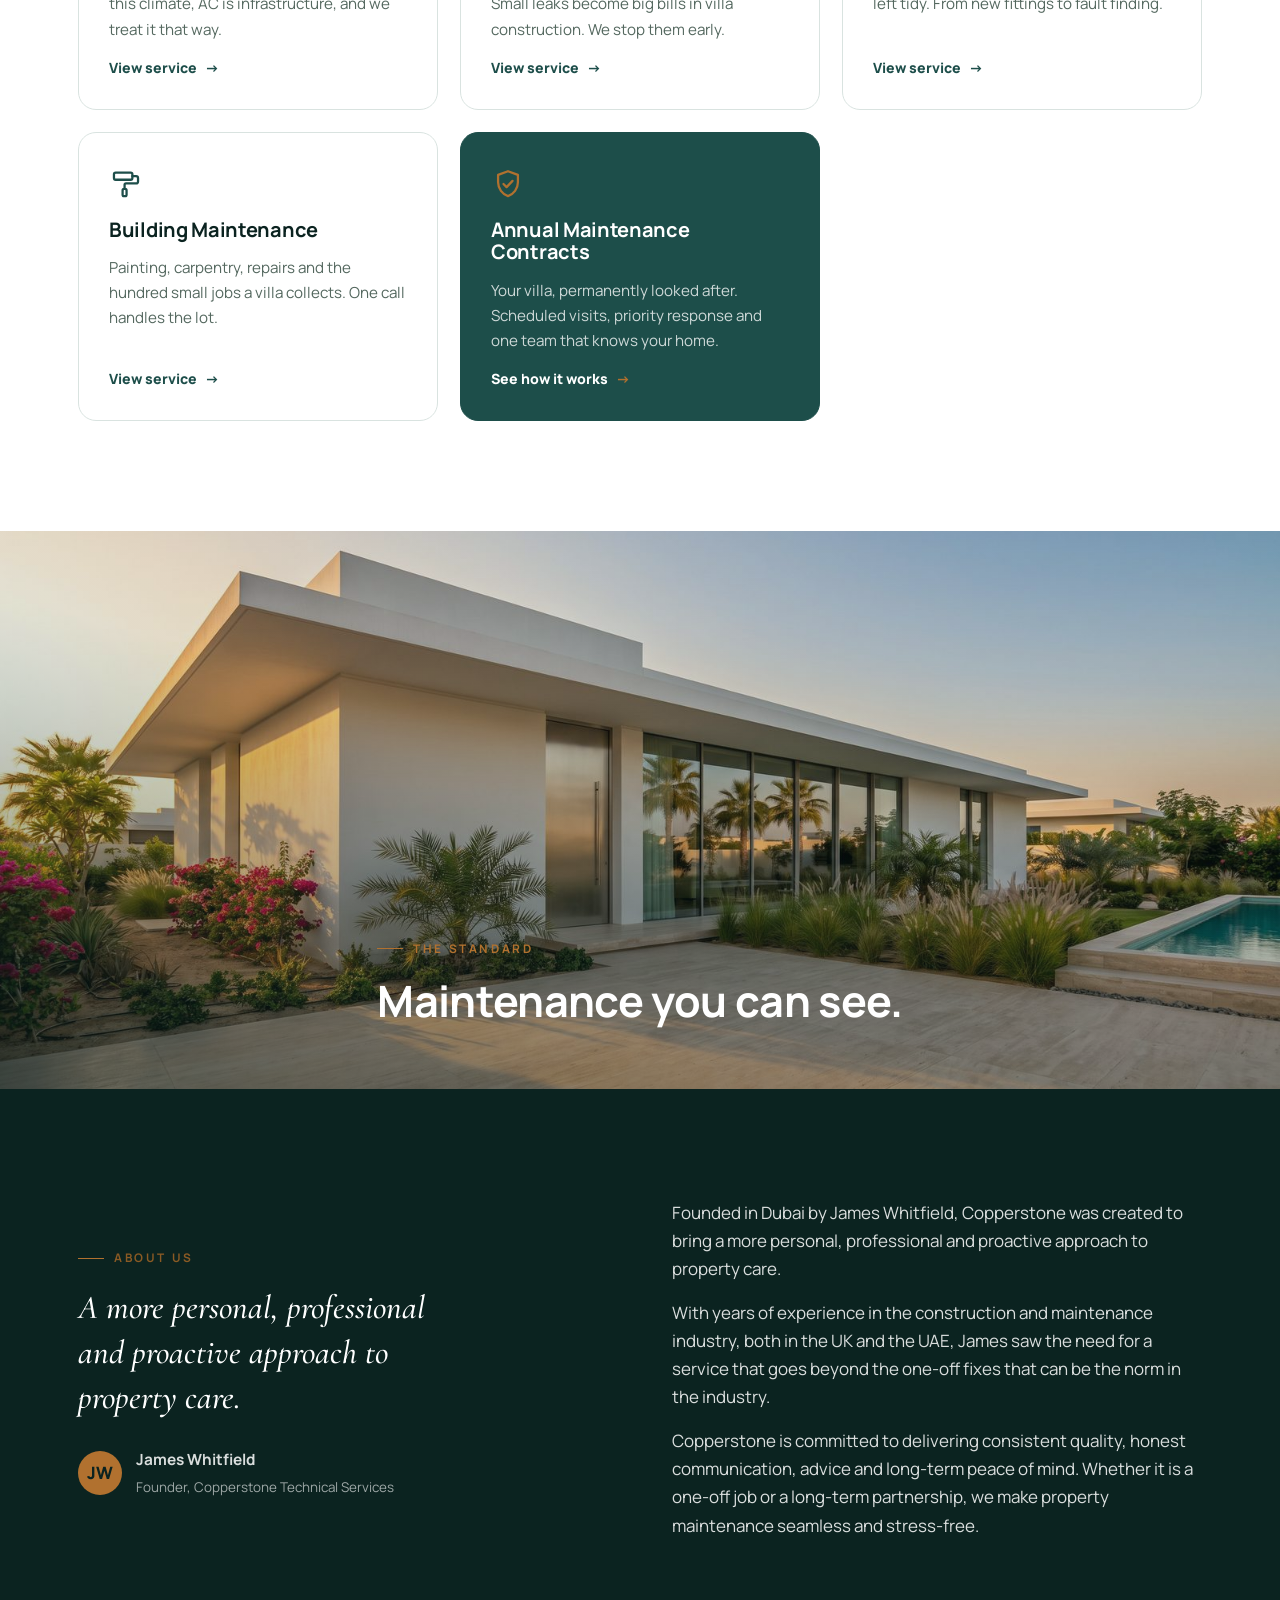
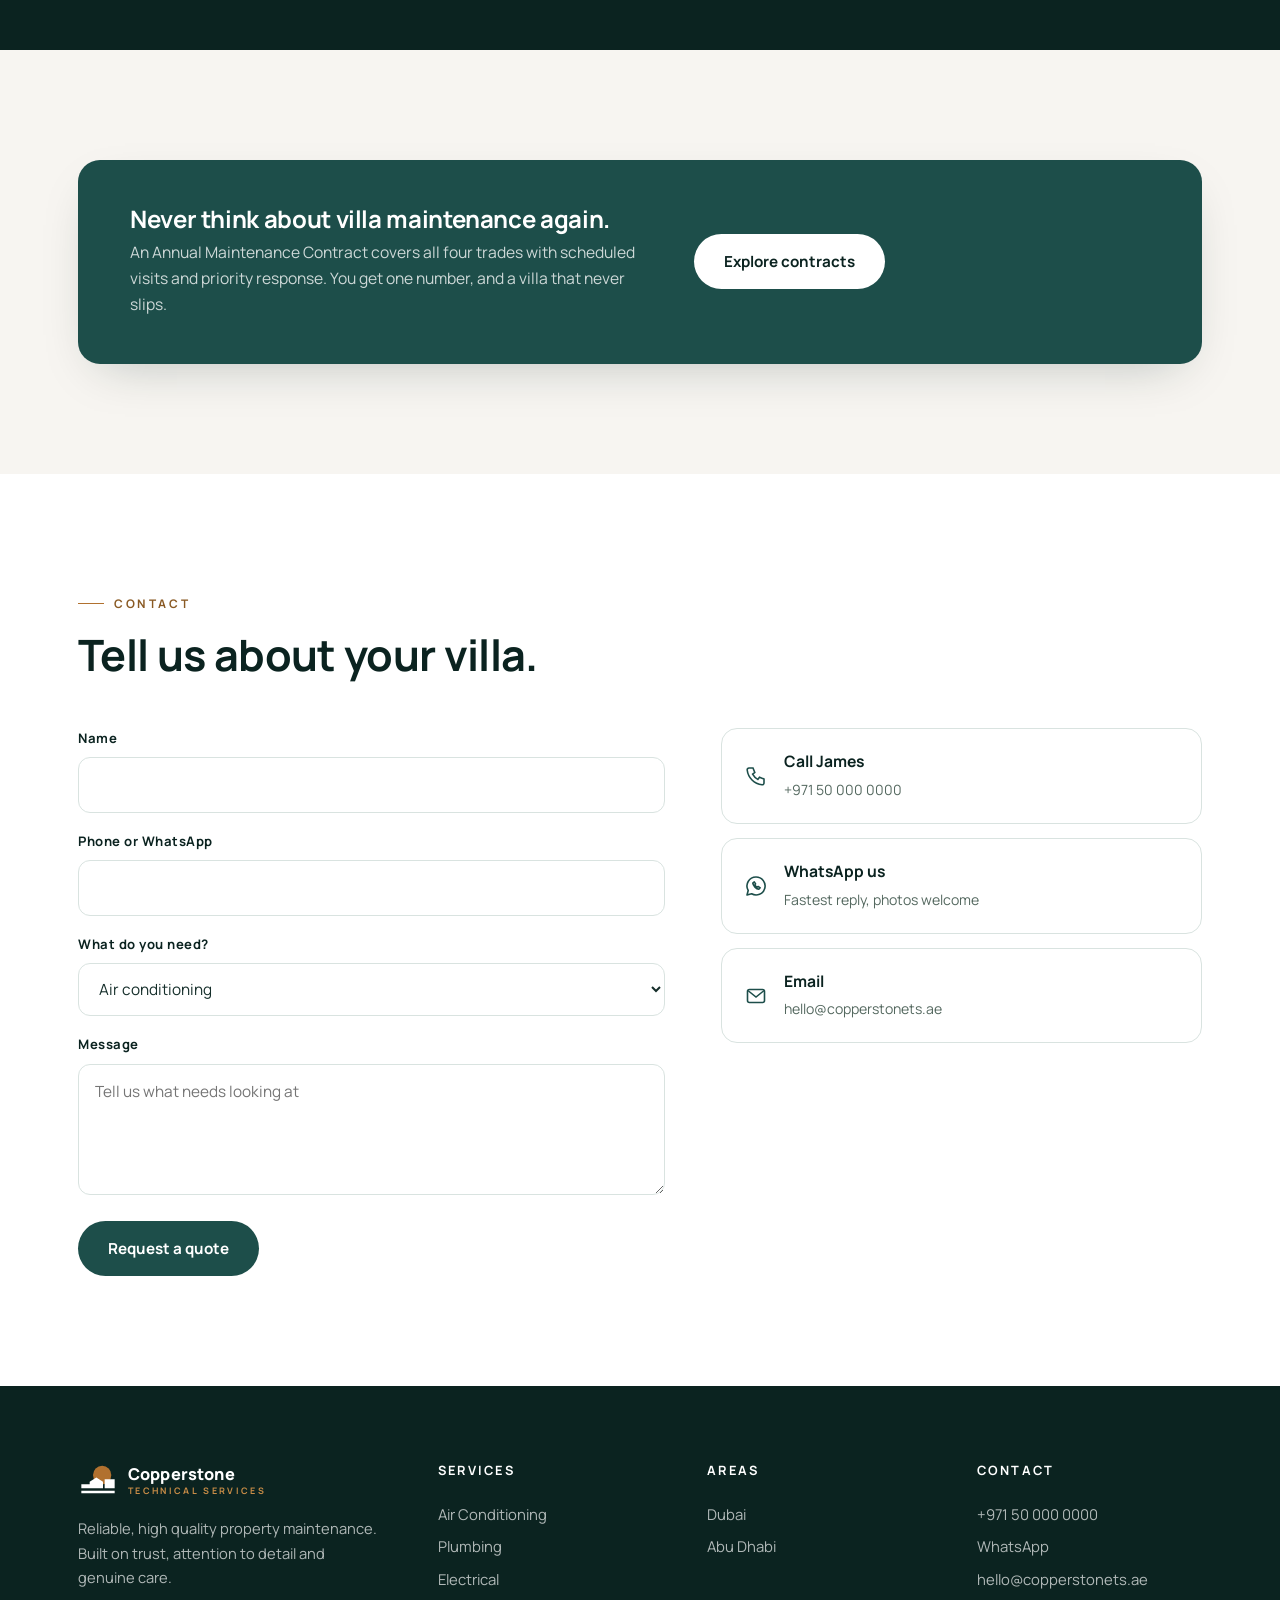
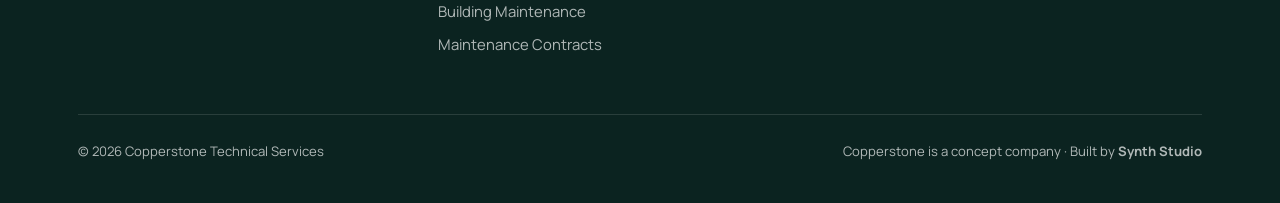
==== commit 00fb31f3: "Concept wording: drop demo badge and demo phrasing site-wide Co-Authored-By: Claude Fable 5 <noreply" ====
--- a/index.html
+++ b/index.html
@@ -188,7 +188,7 @@
     <p class="eyebrow">Contact</p>
     <h2>Tell us about your villa.</h2>
     <div class="contact-grid" style="margin-top:48px">
-      <form onsubmit="event.preventDefault(); this.querySelector('button').textContent='Sent (demo)';">
+      <form onsubmit="event.preventDefault(); this.querySelector('button').textContent='Sent';">
         <div class="field"><label for="f-name">Name</label><input id="f-name" type="text" autocomplete="name" required></div>
         <div class="field"><label for="f-phone">Phone or WhatsApp</label><input id="f-phone" type="tel" autocomplete="tel" required></div>
         <div class="field"><label for="f-need">What do you need?</label>
@@ -247,12 +247,11 @@
     </div>
     <div class="foot-base">
       <span>© <span id="yr"></span> Copperstone Technical Services</span>
-      <span>Copperstone is a fictional company · Demo build by <strong style="color:inherit">Synth Studio</strong></span>
+      <span>Copperstone is a concept company · Built by <strong style="color:inherit">Synth Studio</strong></span>
     </div>
   </div>
 </footer>
 
-<div class="demo-badge">Demo build by Synth Studio</div>
 <script src="site.js"></script>
 </body>
 </html>
--- a/styles.css
+++ b/styles.css
@@ -28,7 +28,7 @@
   -webkit-font-smoothing: antialiased;
 }
 
-img, video { max-width: 100%; display: block; }
+img, video { max-width: 100%; height: auto; display: block; }
 a { color: var(--navy); text-decoration: none; }
 button { font: inherit; cursor: pointer; }
 ::selection { background: var(--navy); color: #fff; }
@@ -584,16 +584,6 @@
 footer .brand { color: #fff; margin-bottom: 16px; }
 .brand.brand-foot .brand-mark { width: 40px; height: 40px; }
 
-/* demo badge */
-.demo-badge {
-  position: fixed; left: 14px; bottom: 14px; z-index: 80;
-  font-family: "Manrope", sans-serif; font-size: .72rem; font-weight: 800;
-  letter-spacing: .08em; text-transform: uppercase;
-  background: var(--ink); color: #fff; border: 1px solid rgba(255,255,255,.18);
-  padding: 8px 14px; border-radius: 999px; box-shadow: 0 8px 24px rgba(11,35,32,.35);
-  pointer-events: none; opacity: .92;
-}
-@media print { .demo-badge { display: none; } }
 
 
 /* ---------- audit pass: a11y + polish ---------- */
